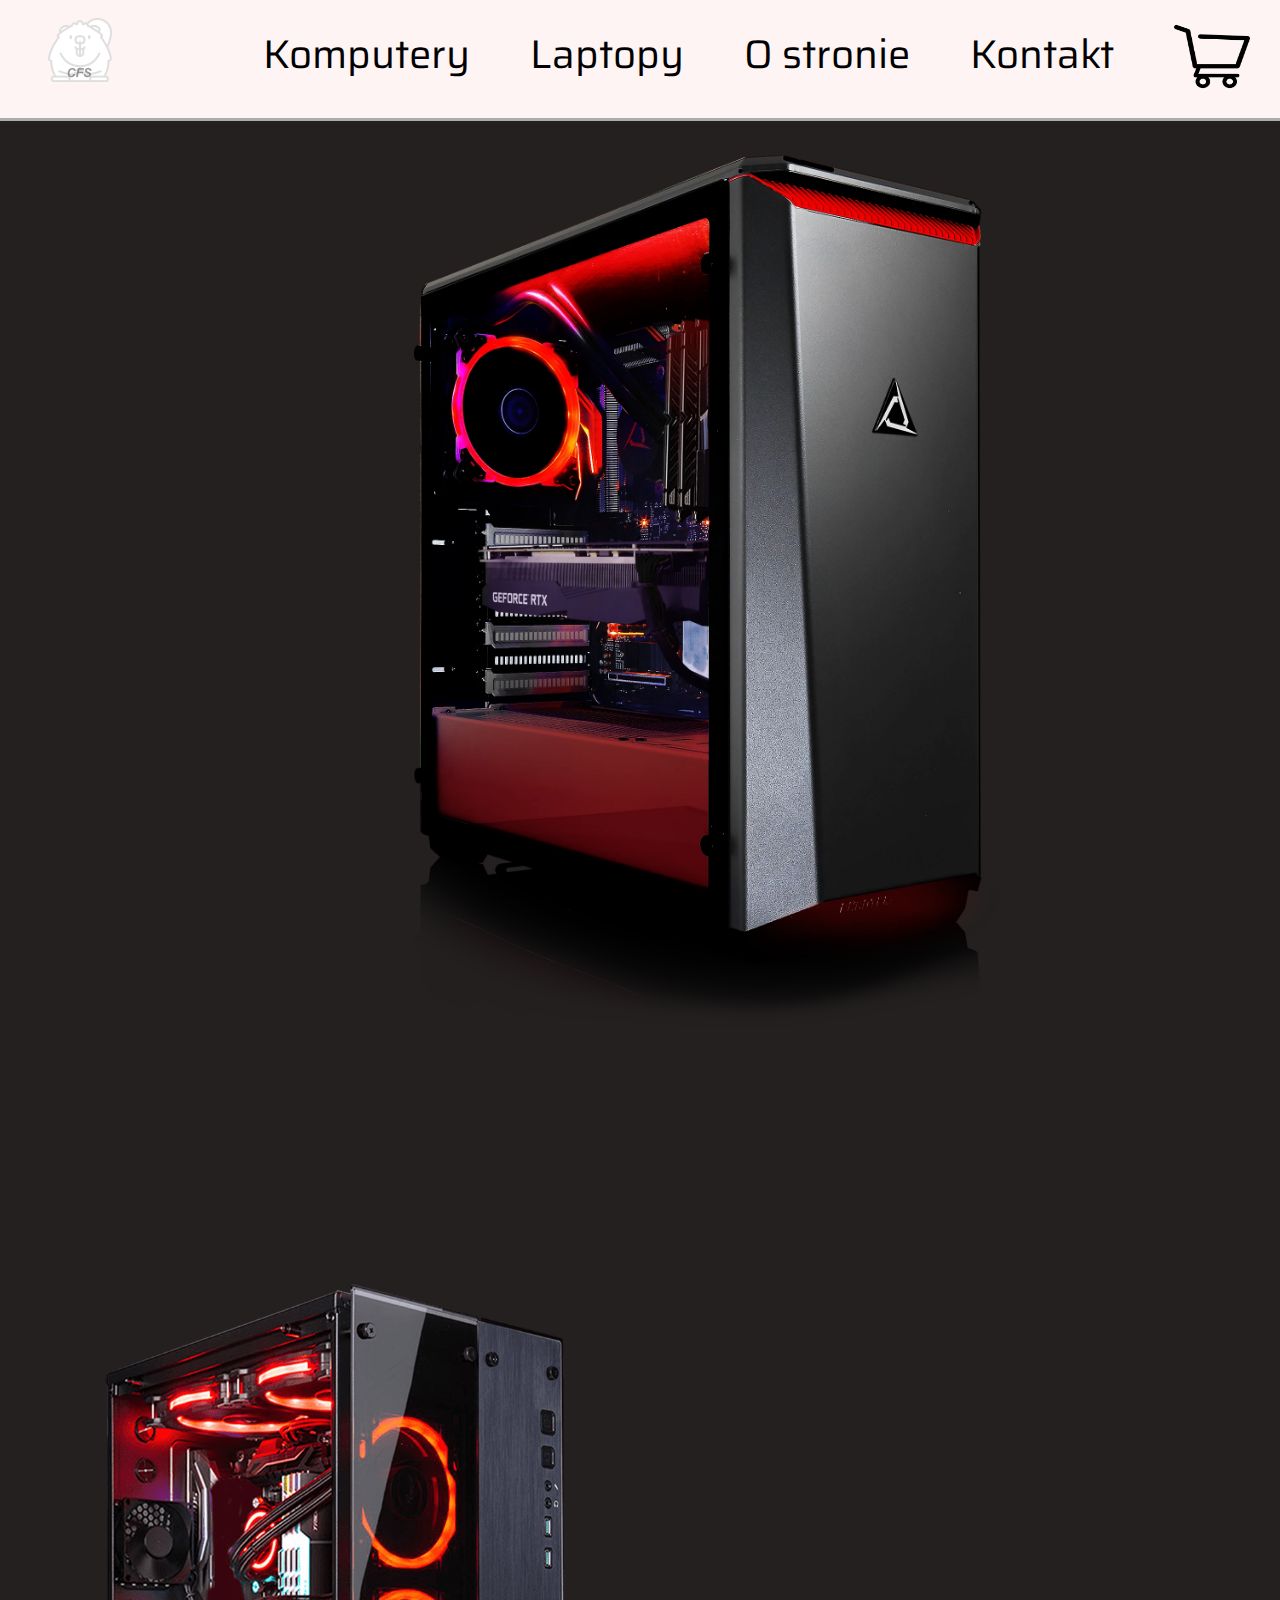
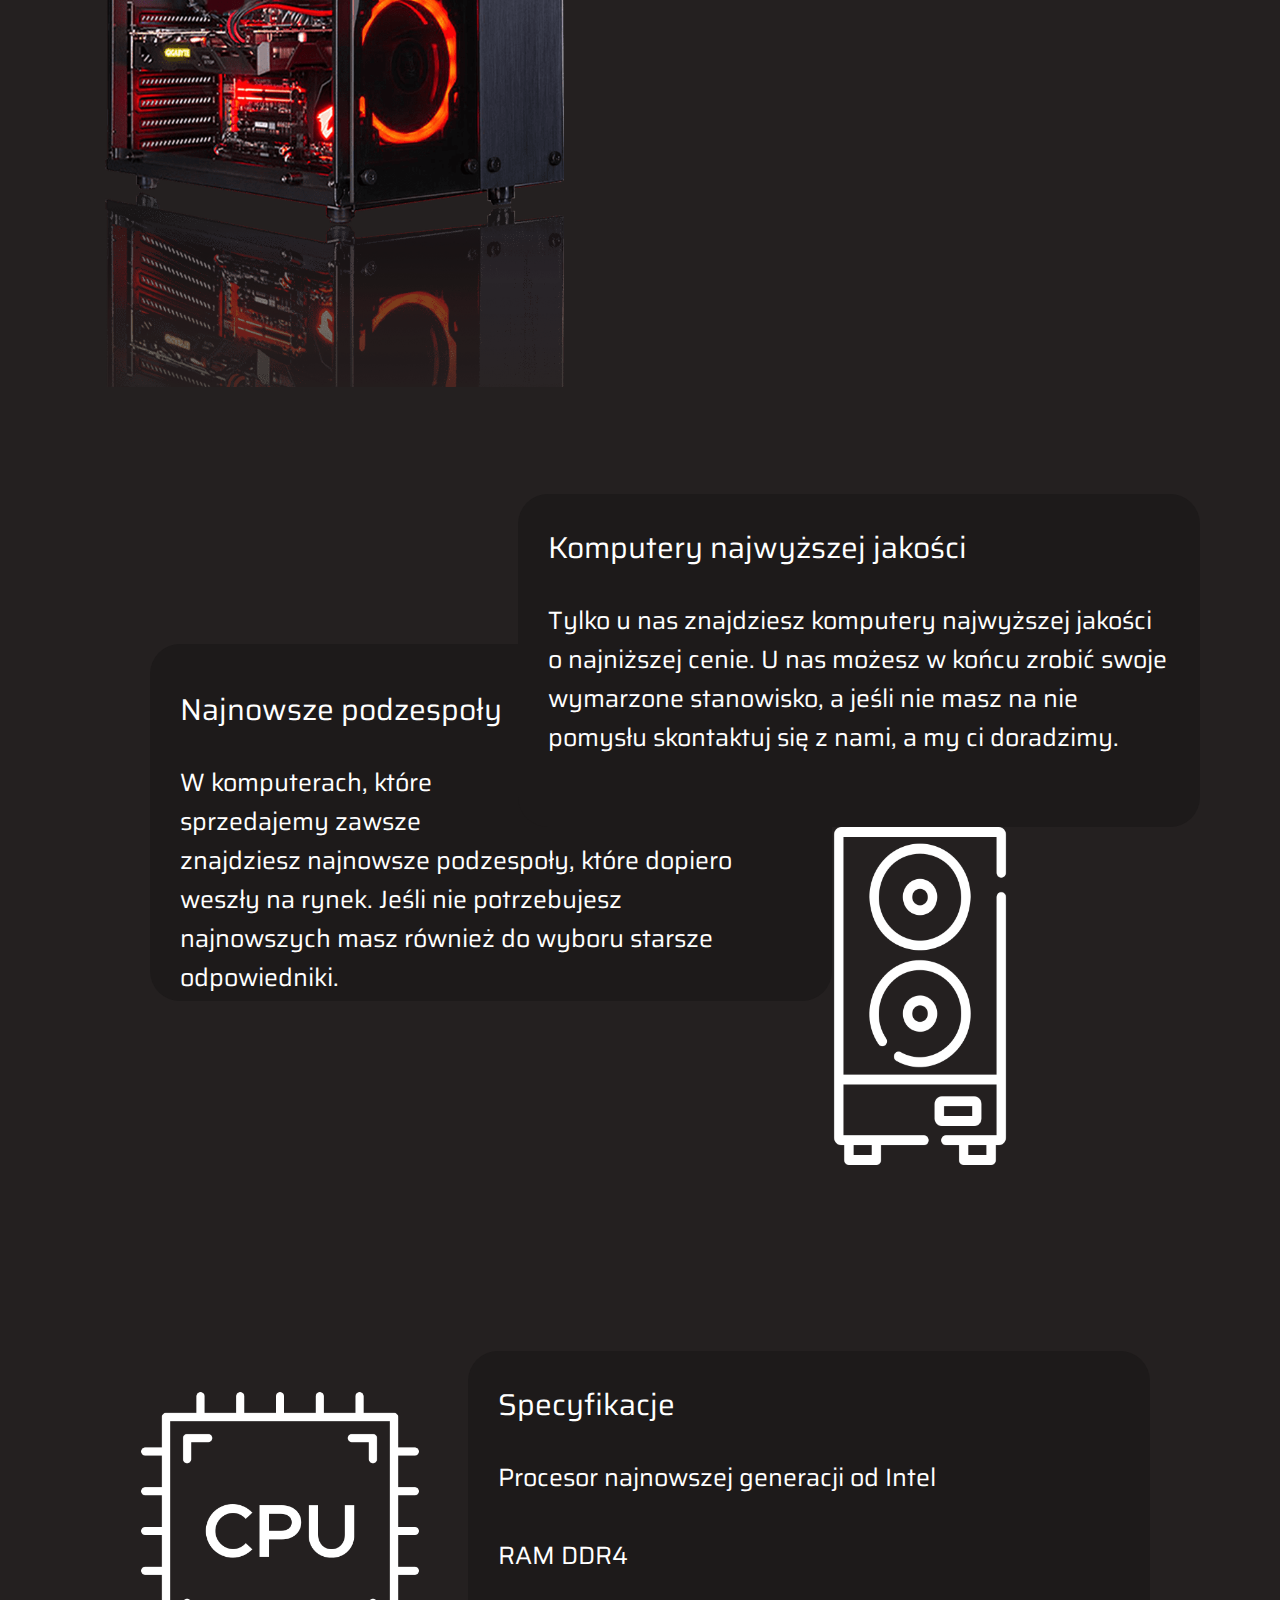
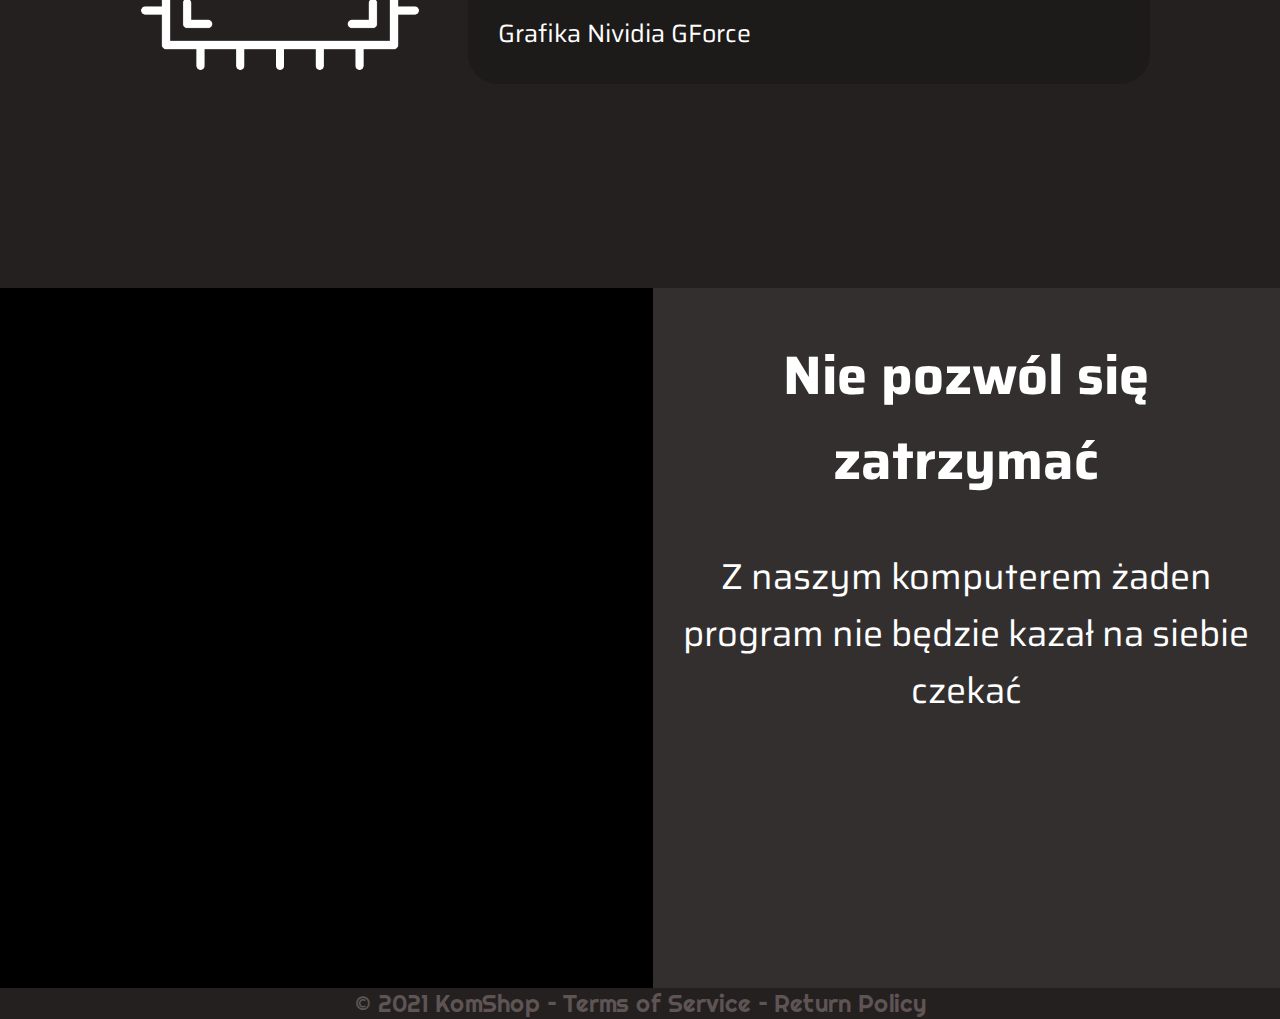
==== index.html @ 346efb3a "O Stronie" ====
<!DOCTYPE html>
<html>
<head>
    <meta charset="UTF-8">  
    <link rel="stylesheet" href="style.css">
  
</head>
<body>
    <div class="menu">
        <a href="index.html"><img class="logo" src = "zdj/logo.png"></a>
        <div class="menu2">
            <a href="komputery.html">Komputery</a>
            <a href="laptopy.html">Laptopy</a>
            <a href="Strona.html">O stronie</a>
            <a href="Kontakt.html">Kontakt</a>
            <a href="koszyk.html"><img class="koszyk" src="zdj/koszyk2.jpg"></a>
        </div>
      </div>
    <img class="nav" src = "zdj/komp.png">
    <div class="pt">
        <img src = "zdj/komputer3.png" width="670px" height="703px">
        <div class="pt1_b">
            <p class="tytul">Komputery najwyższej jakości</p>
            Tylko u nas znajdziesz komputery najwyższej
            jakości o najniższej cenie. U nas możesz w końcu
            zrobić swoje wymarzone stanowisko, a jeśli nie
            masz na nie pomysłu skontaktuj się z nami, a
            my ci doradzimy.
        </div>
    </div>
    <div class="pt">
        <img src = "zdj/gam1.png" width="320px" height="338px" style="float:right; margin-right: 200px;">
        <div class="pt2_b">
            <p class="tytul">Najnowsze podzespoły</p>
            W komputerach, które sprzedajemy zawsze
            znajdziesz najnowsze podzespoły, które
            dopiero weszły na rynek. Jeśli nie potrzebujesz
            najnowszych masz również do wyboru starsze
            odpowiedniki.
        </div>
    </div>
    <div class="pt">
        <img src = "zdj/gam2.png" width="300px" height="300px" style="margin-left:130px; margin-top:130px;">
        <div class="pt3_b">
            <p class="tytul">Specyfikacje</p>
            Procesor najnowszej generacji od Intel<br /><br />

            RAM DDR4<br /><br />
            
            Grafika Nividia GForce<br /><br />
        </div>
    </div>
    <div class="konN">
        <div class="konN2">
            <h2>Nie pozwól się zatrzymać</h2>
            Z naszym komputerem
            żaden program nie będzie kazał 
            na siebie czekać
        </div>
    </div>
    <div class="stopka">
        © 2021 KomShop – Terms of Service – Return Policy
    </div>
</body>
</html>
---- style.css ----
@import url('https://fonts.googleapis.com/css2?family=Saira:wght@200;300&display=swap');
@import url('https://fonts.googleapis.com/css2?family=Righteous&display=swap');

body {
    margin: 0;
    font-family: 'Saira';
    background-color: #242020;
    color: white;
}
.stopka{
    clear: both;
    font-family: 'Righteous';
    font-size: 24px;
    text-align: center;
    color: #5E5454;
    margin-top: 200px;
}
.logo {
    width: 100px;
    height: 100px;
}
.menu {
    overflow: hidden;
    background-color: #FFF4F4;
    border-bottom: 3px solid #ACACAC;
  }
  
.menu a {
    float: left;
    color: black;
    text-align: center;
    padding: 0px 30px;
    text-decoration: none;
    font-size: 40px;
  }
.menu2 {
    float: right;
    margin-top: 23px;
}
.nav {
    width: 852px;
    height: 906px;
    margin-left: 252px;
}
.koszyk {
    height: 67px;
    width: 76px;
}
.tytul {
    font-size: 30px;
}
.pt {
    margin-top: 250px;
}
.pt1_b {
    float: right;
    padding: 0px 30px;
    margin-top: 100px;
    margin-right: 80px;
    font-size: 25px;
    width: 622px;
    height: 333px;
    background-color: #1D1A1A;
    border-radius: 30px;
}
.pt2_b {
    padding: 12px 30px;
    margin-top: 100px;
    margin-left: 150px;
    font-size: 25px;
    width: 622px;
    height: 333px;
    background-color: #1D1A1A;
    border-radius: 30px;
}
.pt3_b {
    float: right;
    padding: 0px 30px;
    margin-top: 100px;
    margin-right: 130px;
    font-size: 25px;
    width: 622px;
    height: 333px;
    background-color: #1D1A1A;
    border-radius: 30px;
}
.konN {
    float: left;
    background-color: black;
    width: 100%;
    height: 700px;
    margin-top: 200px;
}
.konN2 {
    float: right;
    background-color: #332F2F;
    text-align: center;
    width: 49%;
    height: 700px;
    font-size: 36px;
}

#informacjie
{
    float: left;

    width: 584px;
    height: 117px;

    margin: 100px;

    font-family: Saira;
    font-style: normal;
    font-weight: normal;
    font-size: 25px;
    line-height: 39px;
}

#BP
{
    margin-top: 100px;
    float: left;

    width: 561px;
    height: 745px;

    text-align: center;

    margin: 100px 0px 0px 200px;
    padding: 30px 0px 0px 0px;

    border: none;
    border-radius: 20px;

    background: #1D1A1A;
}

.Pole
{
    width: 323px;
    height: 31px;

    margin: 20px;

    border: none;
    background: #212121;

    font-family: Saira;
    font-style: normal;
    font-weight: normal;
    font-size: 16px;
    line-height: 25px;

    border-radius: 8px;
}

#TextP
{
    width: 323px;
    height: 214px;

    margin: 20px;

    border: none;
    background: #212121;
    resize: none;
    
    font-family: Saira;
    font-style: normal;
    font-weight: normal;
    font-size: 16px;
    line-height: 25px;

    border-radius: 8px;
}

#Przycisk
{
    margin: 20px;

    width: 250px;
    height: 57px;

    
    color:  #FFFFFF;
    background-color: #1D1A1A;
    border: 1px solid #474747;
    box-sizing: border-box;
    border-radius: 15px;

    font-family: Saira;
    font-style: normal;
    font-weight: normal;
    font-size: 24px;
    line-height: 38px;
}

.P
{
    font-weight: bold;
}

#BStrona
{
    color: #000000;
    background-color: #FFF4F4;
    padding-bottom: 50px;
}

#SStrona
{
    font-family: Saira;
    font-style: normal;
    font-weight: normal;
    font-size: 96px;
    line-height: 151px;
    text-align: center;
}

#TStrona1
{
    margin: 50px;

    font-family: Saira;
    font-style: normal;
    font-weight: normal;
    font-size: 40px;
    line-height: 63px;
}

#Szdjecia1
{
    width: 403px;
    height: 403px;

    margin: 20px 200px 20px 20px;

    float: left;
}

#Tclear
{
    clear: left;
}

#TStrona2
{
    padding: 50px;

    font-family: Saira;
    font-style: normal;
    font-weight: normal;
    font-size: 40px;
    line-height: 63px;
}

#TTStrona
{
    padding-left: 200px;
}

#Szdjecia2
{
    width: 403px;
    height: 403px;

    margin: 20px 20px 20px 120px;

    float: right;
}

#Linia1
{
    margin: auto;
    width: 700px;
    height: 0px;

    border: 3px solid #242020;
}

.PStorna
{
    margin: 0px;
    padding: 0px;

    font-weight: 600;
    font-size: 48px;
    line-height: 76px;
    text-align: center;
}

#Linia2
{
    margin: auto;
    clear: both;
    width: 1236px;
    height: 0px;

    border: 4px solid #242020;
}

#EStrona
{
    text-align: center;

    font-family: Saira;
    font-style: normal;
    font-weight: normal;
    font-size: 40px;
    line-height: 63px;
}

#LStrona1
{
    margin: 10px;

    font-family: Sansita One;
    font-style: normal;
    font-weight: normal;
    font-size: 288px;
    line-height: 336px;

    color: #E49928;
}

#LStrona2
{
    font-family: Saira;
    font-style: normal;
    font-weight: normal;
    font-size: 48px;
    line-height: 76px;
}

.KStrona
{
    box-sizing: border-box;
    text-align: center;
    float: left;
    width: 33.33%;
    padding: 5px;

    font-family: Saira;
    font-style: normal;
    font-weight: normal;
    font-size: 48px;
    line-height: 76px;
    text-align: center;
}

#KoniecS::after
{
    box-sizing: border-box;
    content: "";
    clear: both;
    display: table;
}

.Klinia
{
    margin: auto;
    width: 286px;
    height: 0px;
    margin-bottom: 20px;

    border: 4px solid #E49928;
}

.PKoniec
{
    margin: 10px;
    font-size: 144px;
    line-height: 227px;
}
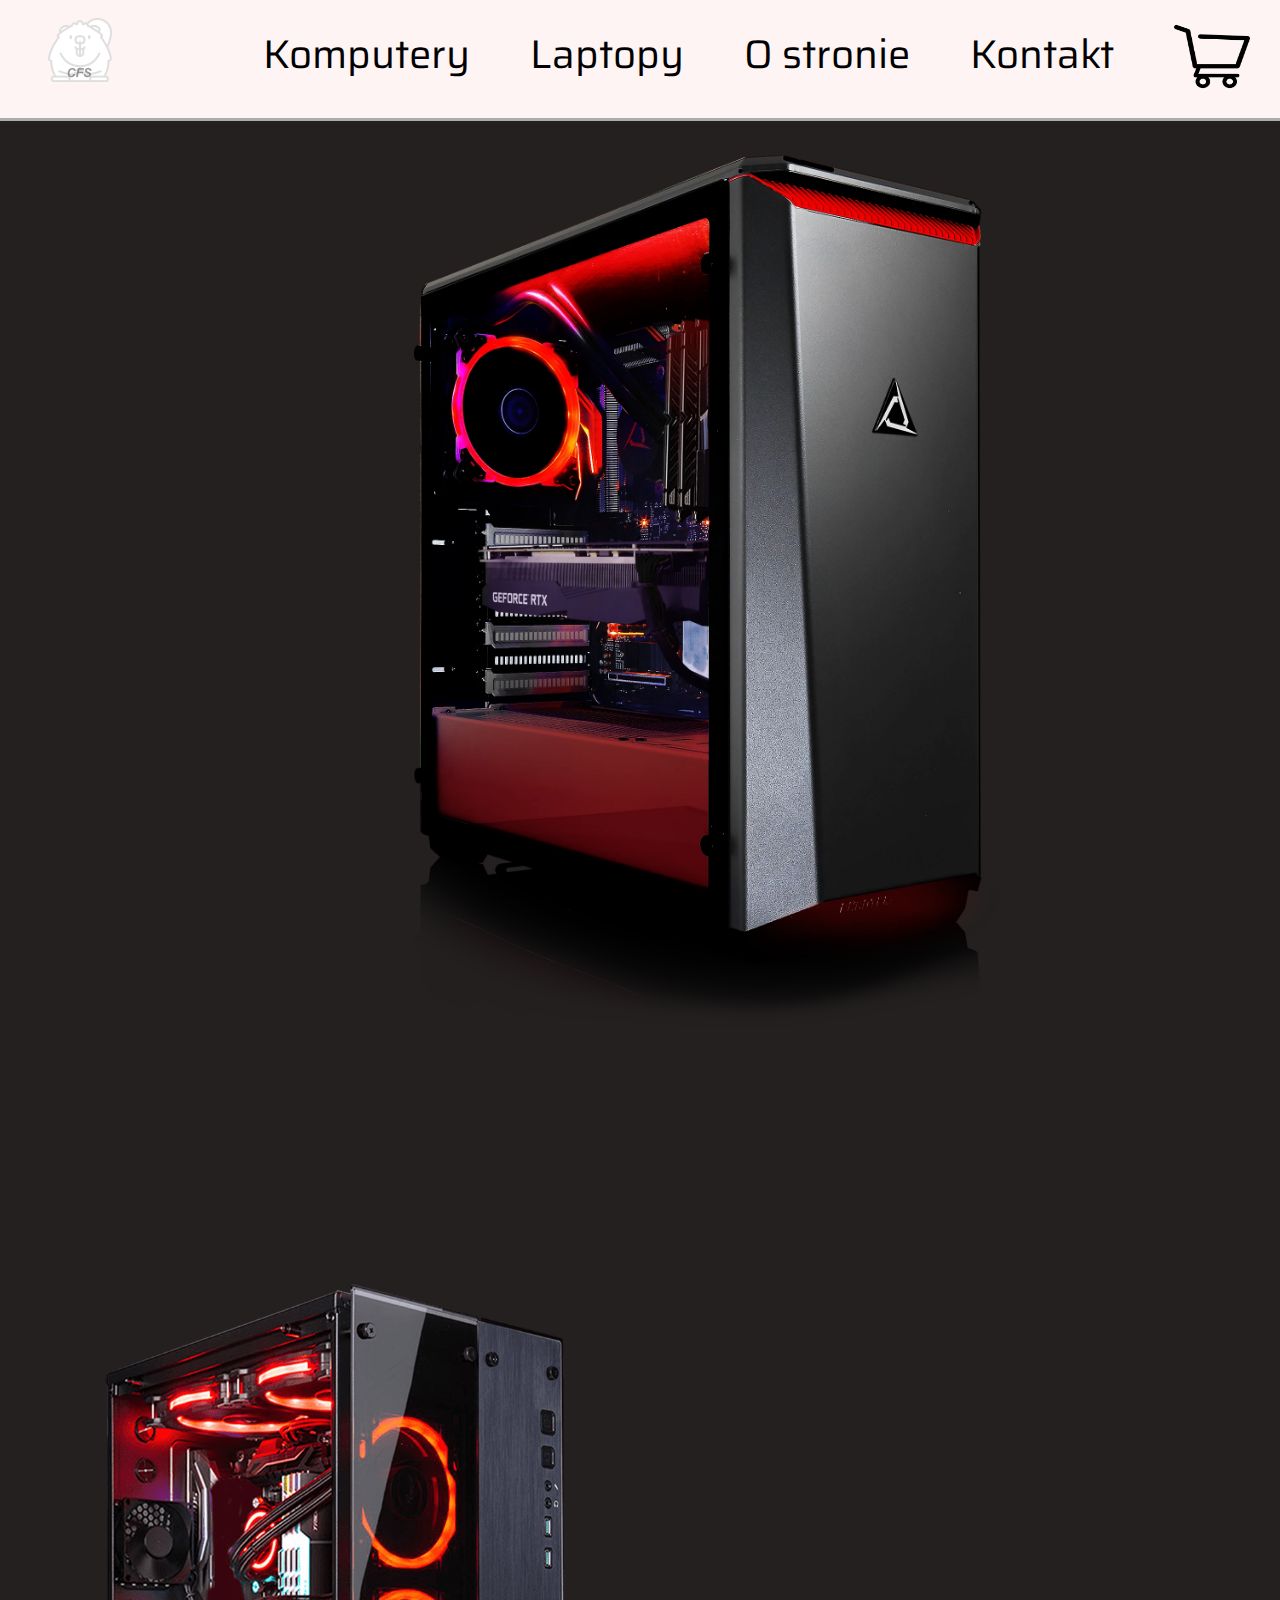
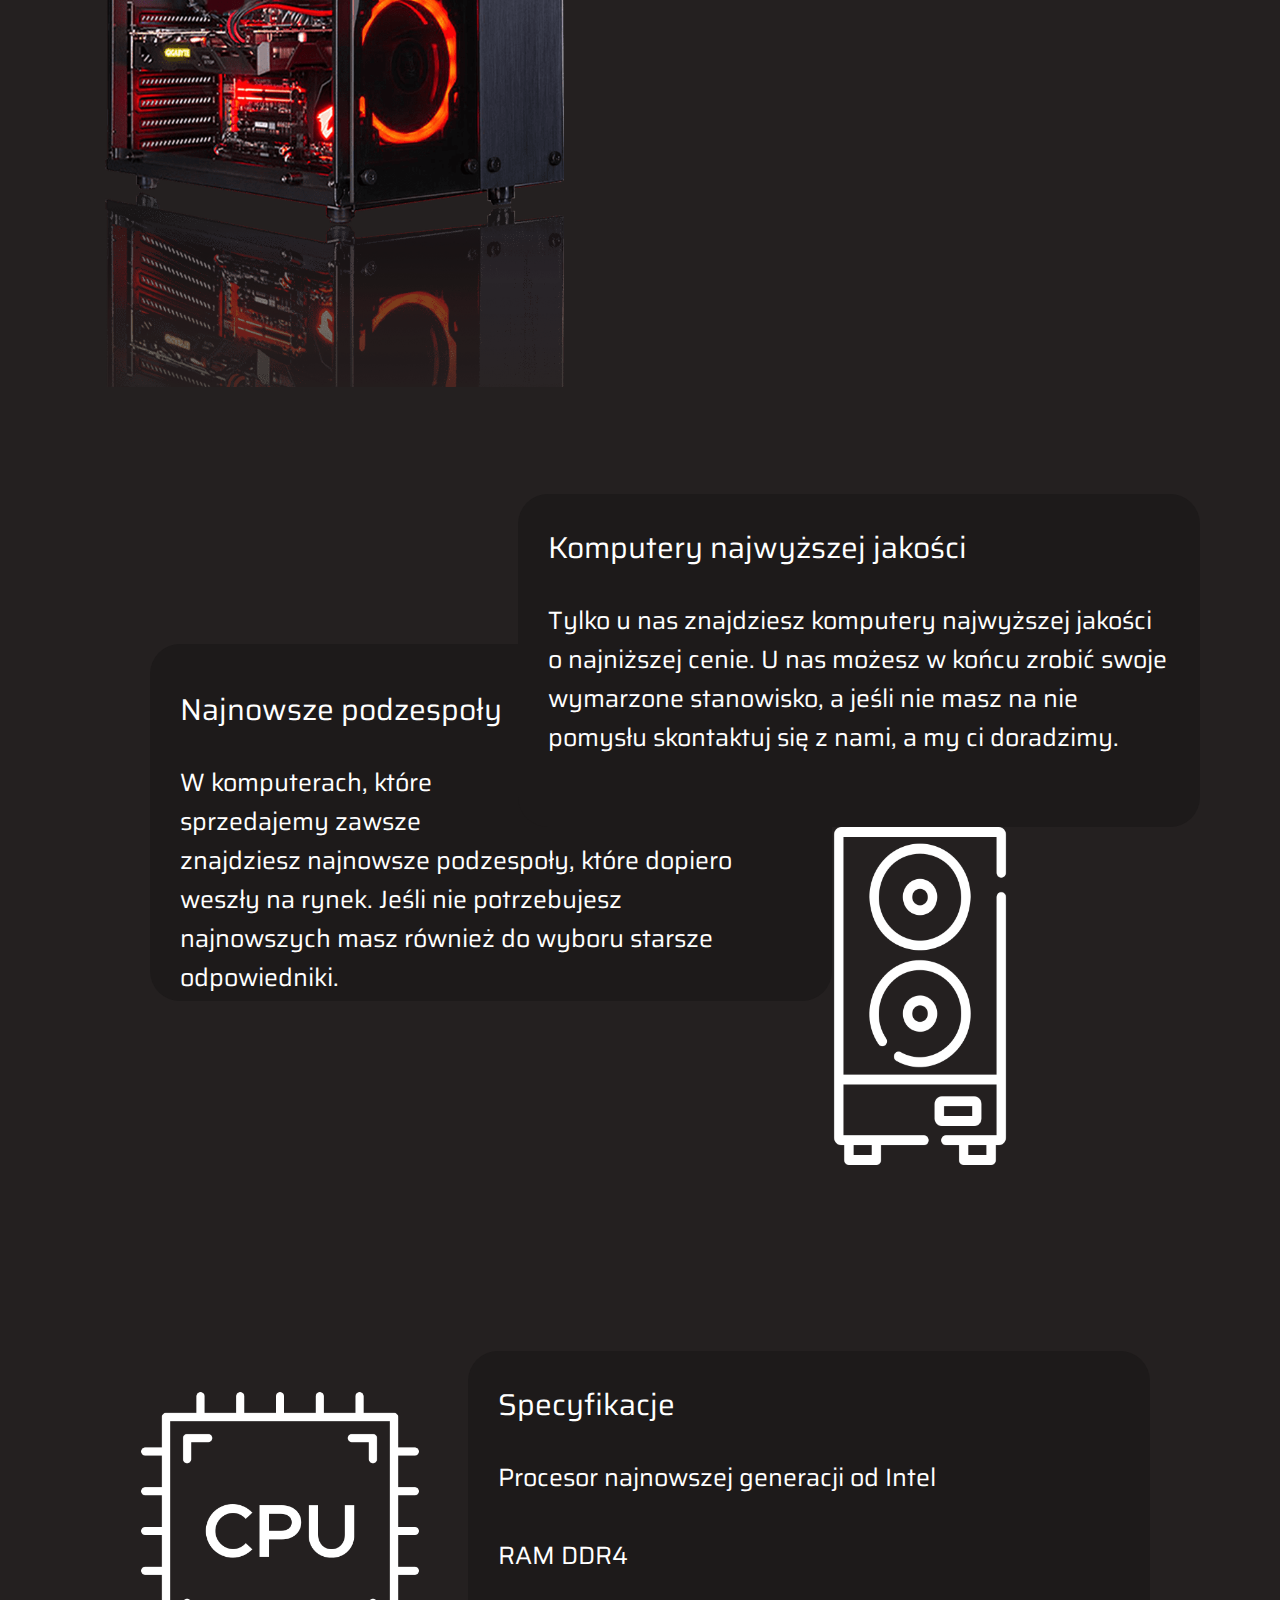
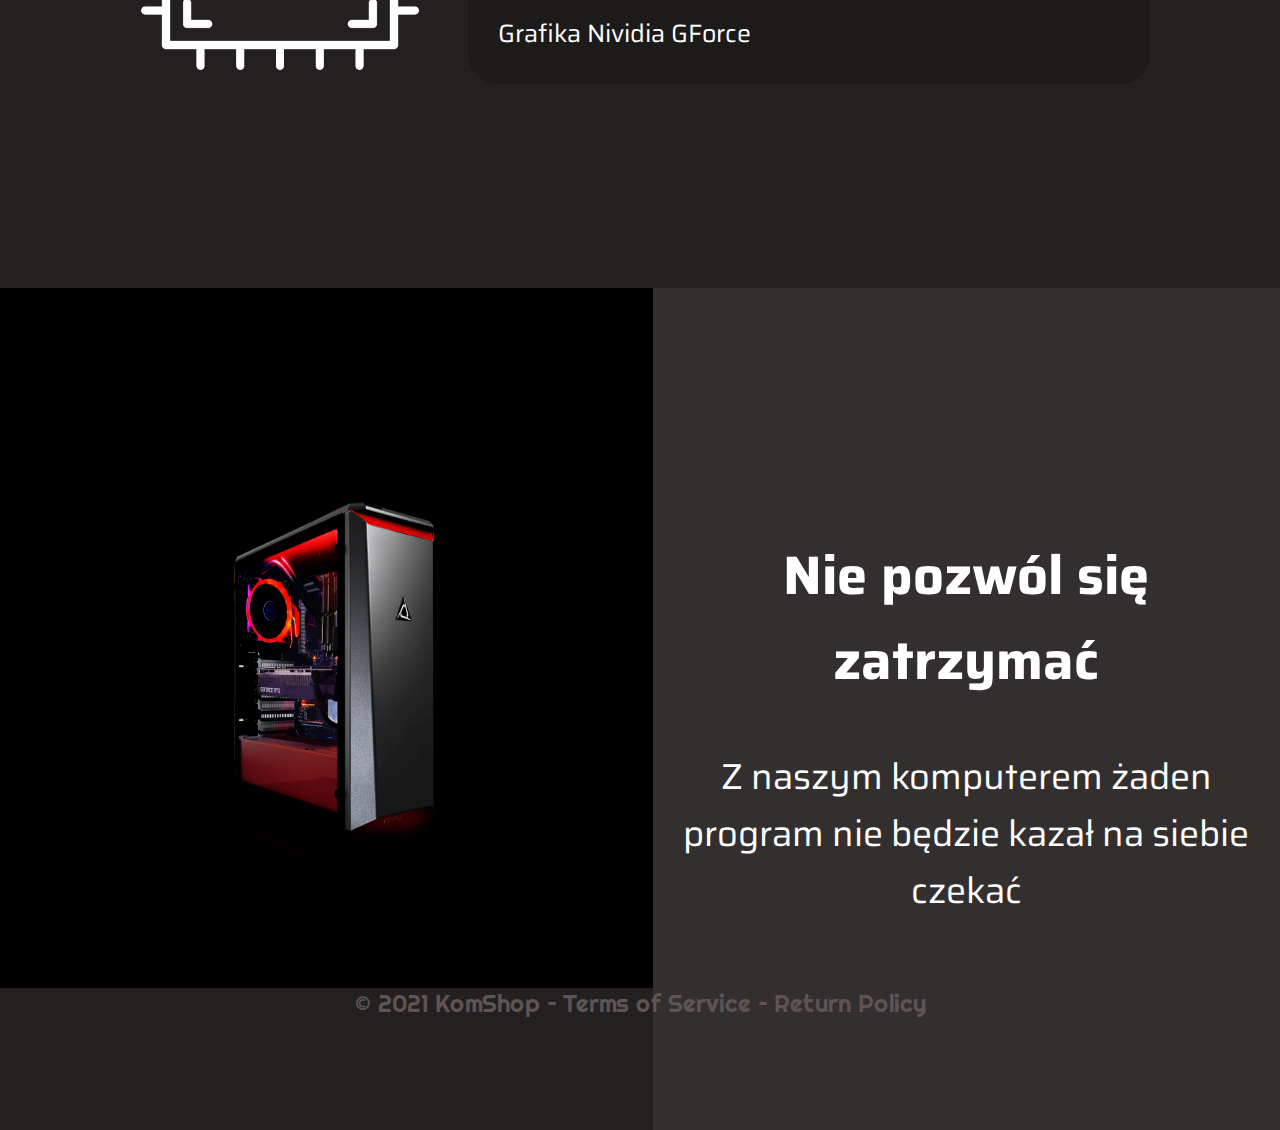
==== commit 3c4ab9f6: "2 strony" ====
--- a/index.html
+++ b/index.html
@@ -51,6 +51,7 @@
         </div>
     </div>
     <div class="konN">
+        <img src="zdj/komp.png" width="303px" height="383px" style="padding-top: 200px;">
         <div class="konN2">
             <h2>Nie pozwól się zatrzymać</h2>
             Z naszym komputerem
--- a/style.css
+++ b/style.css
@@ -86,6 +86,7 @@
 }
 .konN {
     float: left;
+    text-align: center;
     background-color: black;
     width: 100%;
     height: 700px;
@@ -96,279 +97,173 @@
     background-color: #332F2F;
     text-align: center;
     width: 49%;
-    height: 700px;
+    padding-top: 200px;
+    padding-bottom: 211px;
+    height: 5d00px;
     font-size: 36px;
 }
-
-#informacjie
-{
-    float: left;
-
-    width: 584px;
-    height: 117px;
-
-    margin: 100px;
-
-    font-family: Saira;
-    font-style: normal;
-    font-weight: normal;
-    font-size: 25px;
-    line-height: 39px;
-}
-
-#BP
-{
-    margin-top: 100px;
-    float: left;
-
-    width: 561px;
-    height: 745px;
-
-    text-align: center;
-
-    margin: 100px 0px 0px 200px;
-    padding: 30px 0px 0px 0px;
-
-    border: none;
-    border-radius: 20px;
-
-    background: #1D1A1A;
-}
-
-.Pole
-{
-    width: 323px;
-    height: 31px;
-
-    margin: 20px;
-
-    border: none;
-    background: #212121;
-
-    font-family: Saira;
-    font-style: normal;
-    font-weight: normal;
-    font-size: 16px;
-    line-height: 25px;
-
-    border-radius: 8px;
-}
-
-#TextP
-{
-    width: 323px;
-    height: 214px;
-
-    margin: 20px;
-
-    border: none;
-    background: #212121;
-    resize: none;
-    
-    font-family: Saira;
-    font-style: normal;
-    font-weight: normal;
-    font-size: 16px;
-    line-height: 25px;
-
-    border-radius: 8px;
-}
-
-#Przycisk
-{
-    margin: 20px;
-
-    width: 250px;
-    height: 57px;
-
-    
-    color:  #FFFFFF;
-    background-color: #1D1A1A;
-    border: 1px solid #474747;
-    box-sizing: border-box;
-    border-radius: 15px;
-
-    font-family: Saira;
-    font-style: normal;
-    font-weight: normal;
-    font-size: 24px;
-    line-height: 38px;
-}
-
-.P
-{
-    font-weight: bold;
-}
-
-#BStrona
-{
-    color: #000000;
-    background-color: #FFF4F4;
-    padding-bottom: 50px;
-}
-
-#SStrona
-{
-    font-family: Saira;
-    font-style: normal;
-    font-weight: normal;
-    font-size: 96px;
-    line-height: 151px;
-    text-align: center;
-}
-
-#TStrona1
-{
-    margin: 50px;
-
-    font-family: Saira;
-    font-style: normal;
-    font-weight: normal;
-    font-size: 40px;
-    line-height: 63px;
-}
-
-#Szdjecia1
-{
-    width: 403px;
-    height: 403px;
-
-    margin: 20px 200px 20px 20px;
-
-    float: left;
-}
-
-#Tclear
-{
-    clear: left;
-}
-
-#TStrona2
-{
-    padding: 50px;
-
-    font-family: Saira;
-    font-style: normal;
-    font-weight: normal;
-    font-size: 40px;
-    line-height: 63px;
-}
-
-#TTStrona
-{
-    padding-left: 200px;
-}
-
-#Szdjecia2
-{
-    width: 403px;
-    height: 403px;
-
-    margin: 20px 20px 20px 120px;
-
-    float: right;
-}
-
-#Linia1
-{
-    margin: auto;
-    width: 700px;
-    height: 0px;
-
-    border: 3px solid #242020;
-}
-
-.PStorna
-{
-    margin: 0px;
-    padding: 0px;
-
-    font-weight: 600;
-    font-size: 48px;
-    line-height: 76px;
-    text-align: center;
-}
-
-#Linia2
-{
-    margin: auto;
-    clear: both;
-    width: 1236px;
-    height: 0px;
-
-    border: 4px solid #242020;
-}
-
-#EStrona
-{
-    text-align: center;
-
-    font-family: Saira;
-    font-style: normal;
-    font-weight: normal;
-    font-size: 40px;
-    line-height: 63px;
-}
-
-#LStrona1
-{
-    margin: 10px;
-
-    font-family: Sansita One;
-    font-style: normal;
-    font-weight: normal;
-    font-size: 288px;
-    line-height: 336px;
-
-    color: #E49928;
-}
-
-#LStrona2
-{
-    font-family: Saira;
-    font-style: normal;
-    font-weight: normal;
-    font-size: 48px;
-    line-height: 76px;
-}
-
-.KStrona
-{
-    box-sizing: border-box;
-    text-align: center;
-    float: left;
-    width: 33.33%;
-    padding: 5px;
-
-    font-family: Saira;
-    font-style: normal;
-    font-weight: normal;
-    font-size: 48px;
-    line-height: 76px;
-    text-align: center;
-}
-
-#KoniecS::after
-{
-    box-sizing: border-box;
-    content: "";
-    clear: both;
-    display: table;
-}
-
-.Klinia
-{
-    margin: auto;
-    width: 286px;
-    height: 0px;
-    margin-bottom: 20px;
-
-    border: 4px solid #E49928;
-}
-
-.PKoniec
-{
-    margin: 10px;
-    font-size: 144px;
-    line-height: 227px;
+.p1 {
+    float: right;
+    text-align: center;
+    padding: 10px 30px;
+    margin-top: 250px;
+    margin-right: 80px;
+    font-size: 36px;
+    width: 680px;
+    height: 433px;
+    background-color: #1A1818;
+    border-radius: 30px;
+}
+.p2 {
+    background-color: #1A1818;
+    width: 100%;
+    margin-top: 100px;
+    height: 959px;
+}
+.zdj6 {
+    width: 650px;
+    height: 652px;
+    margin-top: 138px;
+    float: right;
+    margin-right: 60px;
+    transform: matrix(-1, 0, 0, 1, 0, 0);
+}
+.cena1 {
+    float: right;
+    margin-top: 772px;
+    margin-right: -471px;
+    font-size: 72px;
+}
+.podzespol {
+    margin-top: -40px;
+    margin-left: 26px;
+    padding-top: 76px;
+
+}
+.podzespol_zdj{
+    float: left;
+    margin-top: 25px;
+    margin-left: 70px;
+    width: 100px;
+    height: 100px;
+}
+.podzespol_opis{
+    padding-left: 228px;
+}
+.podzespol_tyt{
+    font-size:50px;
+}
+.podzespol_zaw{
+    font-size:36px;
+}
+.kup {
+    border-radius: 41px;
+    position: absolute;
+    width: 303.8px;
+    height: 92.36px;
+    left: 244.92px;
+    top: 1756.45px;
+    color: black;
+    background-color: white;
+    overflow: hidden;
+    margin-top: 37px;
+    padding-top: 10px;
+    text-align: center;
+    font-size: 50px;
+}
+
+.zdj7 {
+    width: 865px;
+    height: 806px;
+    margin-top: 38px;
+    margin-left: -50px;
+    float: left;
+}
+.cena2 {
+    float: left;
+    margin-top: 772px;
+    margin-left: -581px;
+    font-size: 72px;
+}
+.podzespol2 {
+    margin-top: -40px;
+    margin-left: 40px;
+    padding-top: 76px;
+
+}
+.podzespol_zdj2{
+    float: left;
+    margin-top: 25px;
+    margin-left: 70px;
+    width: 100px;
+    height: 100px;
+}
+.podzespol_opis2{
+    margin-left: 328px;
+}
+.podzespol_tyt2{
+    margin-left: 20px;
+    font-size:50px;
+}
+.podzespol_zaw2{
+    padding-left: 20px;
+    font-size:36px;
+}
+.kup2 {
+    border-radius: 41px;
+    position: absolute;
+    width: 303.8px;
+    height: 92.36px;
+    left: 1002.92px;
+    top: 2674.45px;
+    color: black;
+    background-color: white;
+    overflow: hidden;
+    margin-top: 37px;
+    padding-top: 10px;
+    text-align: center;
+    font-size: 50px;
+}
+.modele {
+    border-top: solid 2px #ACACAC;
+    border-bottom: solid 2px #ACACAC;
+    height: 1200px;
+    width: 100%;
+    margin-top: 250px;
+    margin-bottom: -120px;
+}
+.model1 {
+    width: 33%;
+    background-color: #2B2929;
+}
+.model2 {
+    width: 34%;
+    background-color: #242020;
+}
+.model3 {
+    width: 33%;
+    background-color: black;
+}
+.model1, .model2, .model3 {
+    float: left;
+    height: 100%;
+    text-align: center;
+}
+.model1 img, .model2 img, .model3 img {
+    padding-top: 96px;
+}
+.model_tyt {
+    font-size: 50px;
+}
+.model_zaw {
+    font-size: 36px;
+    margin-bottom: 35px;
+}
+.kup3 {
+    overflow: hidden;
+    color: black;
+    background-color: white;
+    border-radius: 41px;
+    padding: 8px 40px;
+    font-size: 50px;
 }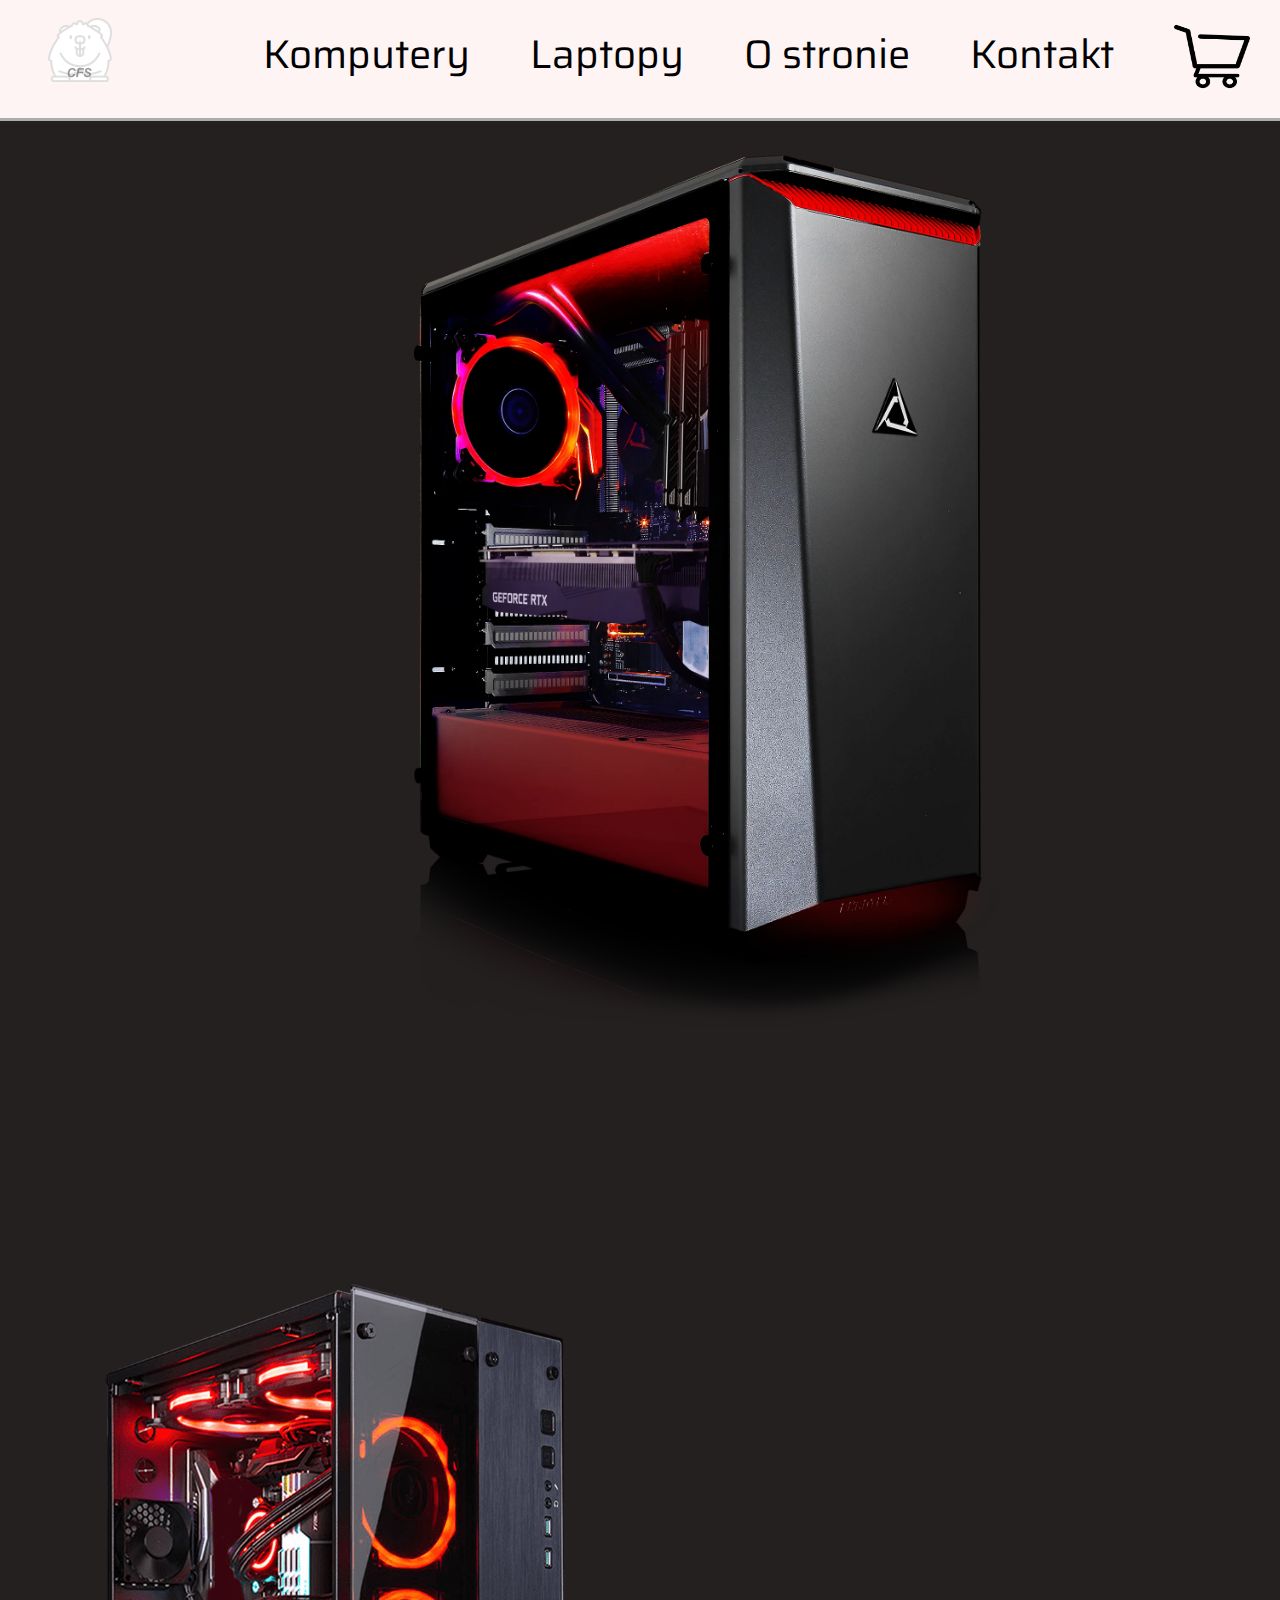
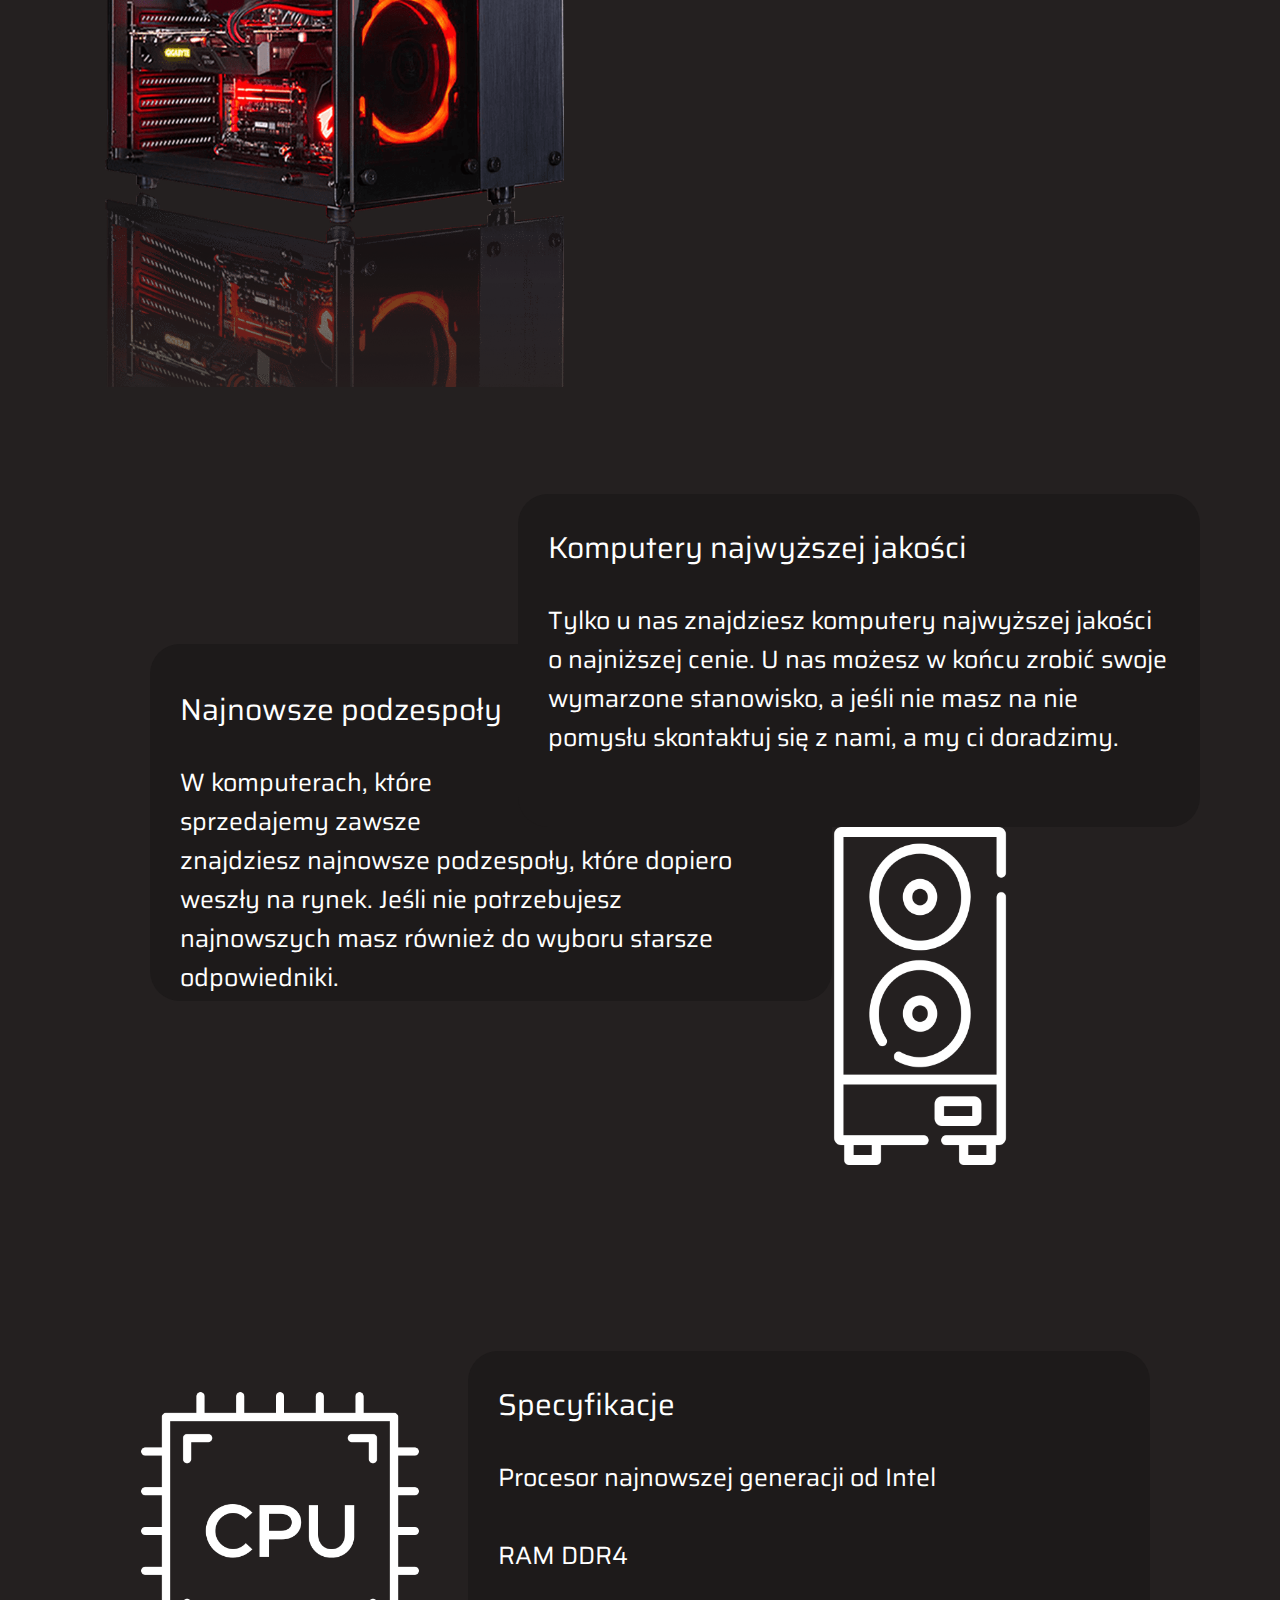
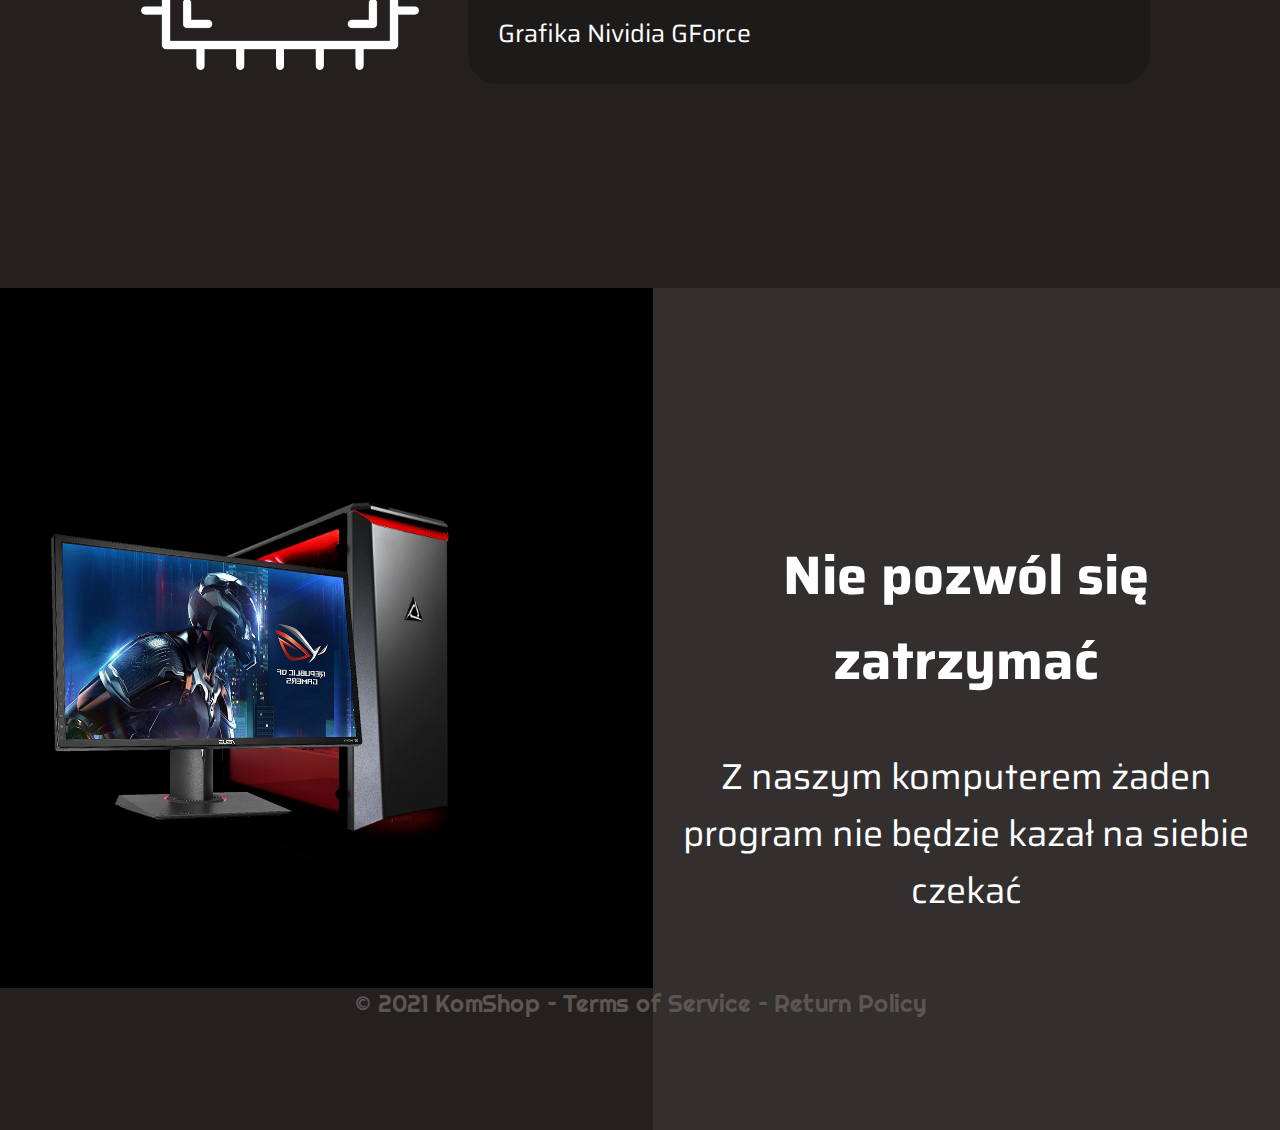
==== commit db23e3d3: "sd" ====
--- a/index.html
+++ b/index.html
@@ -51,7 +51,8 @@
         </div>
     </div>
     <div class="konN">
-        <img src="zdj/komp.png" width="303px" height="383px" style="padding-top: 200px;">
+        <img class="ekran" src="zdj/ekran.png" width="303px" height="350px">
+        <img src="zdj/komp.png" width="343px" height="383px" style="padding-top: 200px;">
         <div class="konN2">
             <h2>Nie pozwól się zatrzymać</h2>
             Z naszym komputerem
--- a/style.css
+++ b/style.css
@@ -101,6 +101,14 @@
     padding-bottom: 211px;
     height: 5d00px;
     font-size: 36px;
+}
+.ekran {
+    position: absolute;
+    width: 335px;
+    height: 300px;
+    left: 39px;
+    top: 3727px;
+    transform: matrix(-1, 0, 0, 1, 0, 0);
 }
 .p1 {
     float: right;
@@ -266,4 +274,287 @@
     border-radius: 41px;
     padding: 8px 40px;
     font-size: 50px;
+}
+
+.P
+{
+    font-weight: bold;
+}
+
+#BStrona
+{
+    color: #000000;
+    background-color: #FFF4F4;
+    padding-bottom: 50px;
+}
+
+#SStrona
+{
+    font-family: Saira;
+    font-style: normal;
+    font-weight: normal;
+    font-size: 96px;
+    line-height: 151px;
+    text-align: center;
+}
+
+#TStrona1
+{
+    margin: 50px;
+
+    font-family: Saira;
+    font-style: normal;
+    font-weight: normal;
+    font-size: 40px;
+    line-height: 63px;
+}
+
+#Szdjecia1
+{
+    width: 403px;
+    height: 403px;
+
+    margin: 20px 200px 20px 20px;
+
+    float: left;
+}
+
+#Tclear
+{
+    clear: left;
+}
+
+#TStrona2
+{
+    padding: 50px;
+
+    font-family: Saira;
+    font-style: normal;
+    font-weight: normal;
+    font-size: 40px;
+    line-height: 63px;
+}
+
+#TTStrona
+{
+    padding-left: 200px;
+}
+
+#Szdjecia2
+{
+    width: 403px;
+    height: 403px;
+
+    margin: 20px 20px 20px 120px;
+
+    float: right;
+}
+
+#Linia1
+{
+    margin: auto;
+    width: 700px;
+    height: 0px;
+
+    border: 3px solid #242020;
+}
+
+.PStorna
+{
+    margin: 0px;
+    padding: 0px;
+
+    font-weight: 600;
+    font-size: 48px;
+    line-height: 76px;
+    text-align: center;
+}
+
+#Linia2
+{
+    margin: auto;
+    clear: both;
+    width: 1236px;
+    height: 0px;
+
+    border: 4px solid #242020;
+}
+
+#EStrona
+{
+    text-align: center;
+
+    font-family: Saira;
+    font-style: normal;
+    font-weight: normal;
+    font-size: 40px;
+    line-height: 63px;
+}
+
+#LStrona1
+{
+    margin: 10px;
+
+    font-family: Sansita One;
+    font-style: normal;
+    font-weight: normal;
+    font-size: 288px;
+    line-height: 336px;
+
+    color: #E49928;
+}
+
+#LStrona2
+{
+    font-family: Saira;
+    font-style: normal;
+    font-weight: normal;
+    font-size: 48px;
+    line-height: 76px;
+}
+
+.KStrona
+{
+    box-sizing: border-box;
+    text-align: center;
+    float: left;
+    width: 33.33%;
+    padding: 5px;
+
+    font-family: Saira;
+    font-style: normal;
+    font-weight: normal;
+    font-size: 48px;
+    line-height: 76px;
+    text-align: center;
+}
+
+#KoniecS::after
+{
+    box-sizing: border-box;
+    content: "";
+    clear: both;
+    display: table;
+}
+
+.Klinia
+{
+    margin: auto;
+    width: 286px;
+    height: 0px;
+    margin-bottom: 20px;
+
+    border: 4px solid #E49928;
+}
+
+.PKoniec
+{
+    margin: 10px;
+    font-size: 144px;
+    line-height: 227px;
+}
+
+#informacjie
+{
+    float: left;
+
+    width: 584px;
+    height: 117px;
+
+    margin: 100px;
+
+    font-family: Saira;
+    font-style: normal;
+    font-weight: normal;
+    font-size: 25px;
+    line-height: 39px;
+}
+
+#BP
+{
+    margin-top: 100px;
+    float: left;
+
+    width: 561px;
+    height: 745px;
+
+    text-align: center;
+
+    margin: 100px 0px 0px 200px;
+    padding: 30px 0px 0px 0px;
+
+    border: none;
+    border-radius: 20px;
+
+    background: #1D1A1A;
+}
+
+.Pole
+{
+    width: 323px;
+    height: 31px;
+
+    margin: 20px;
+
+    border: none;
+    background: #212121;
+
+    font-family: Saira;
+    font-style: normal;
+    font-weight: normal;
+    font-size: 16px;
+    line-height: 25px;
+
+    border-radius: 8px;
+}
+
+#TextP
+{
+    width: 323px;
+    height: 214px;
+
+    margin: 20px;
+
+    border: none;
+    background: #212121;
+    resize: none;
+    
+    font-family: Saira;
+    font-style: normal;
+    font-weight: normal;
+    font-size: 16px;
+    line-height: 25px;
+
+    border-radius: 8px;
+}
+
+#Przycisk
+{
+    margin: 20px;
+
+    width: 250px;
+    height: 57px;
+
+    
+    color:  #FFFFFF;
+    background-color: #1D1A1A;
+    border: 1px solid #474747;
+    box-sizing: border-box;
+    border-radius: 15px;
+
+    font-family: Saira;
+    font-style: normal;
+    font-weight: normal;
+    font-size: 24px;
+    line-height: 38px;
+}
+
+.P
+{
+    font-weight: bold;
+}
+
+#PrzerwaS
+{
+    padding: 400px;
 }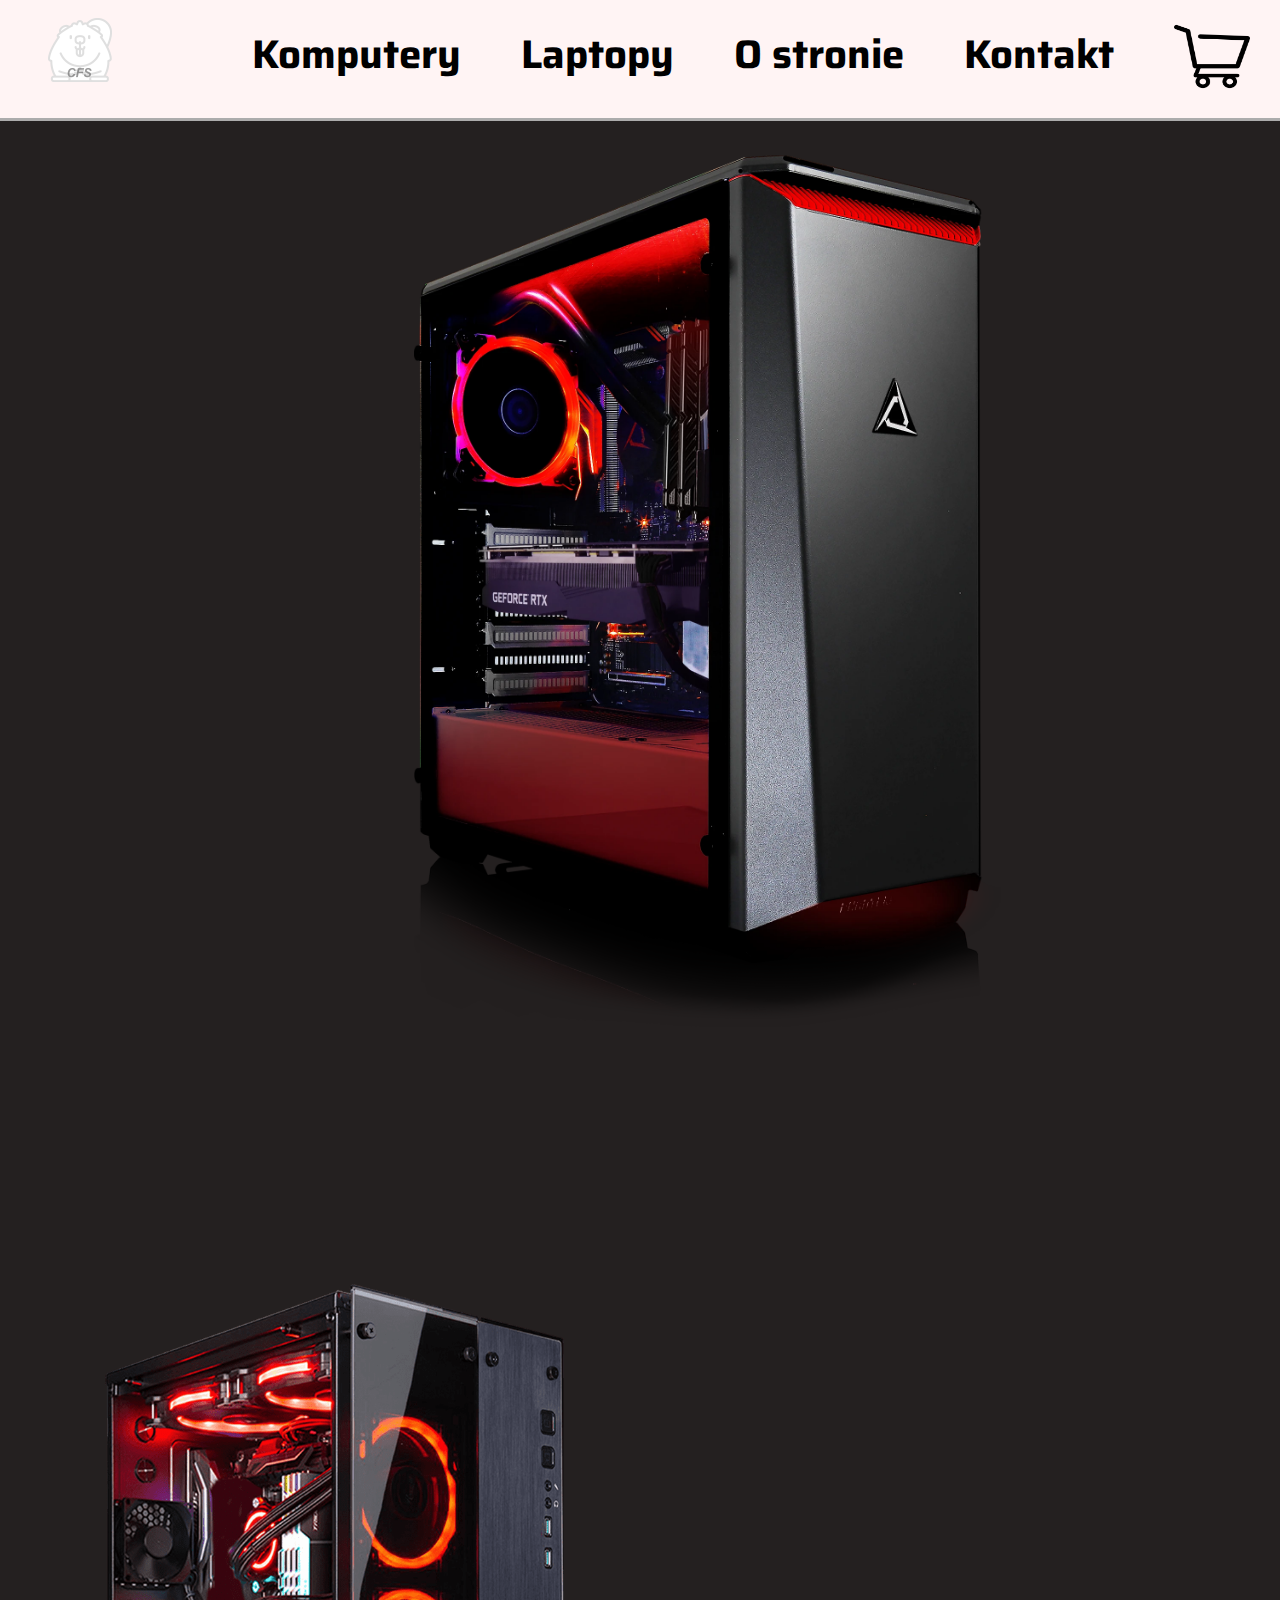
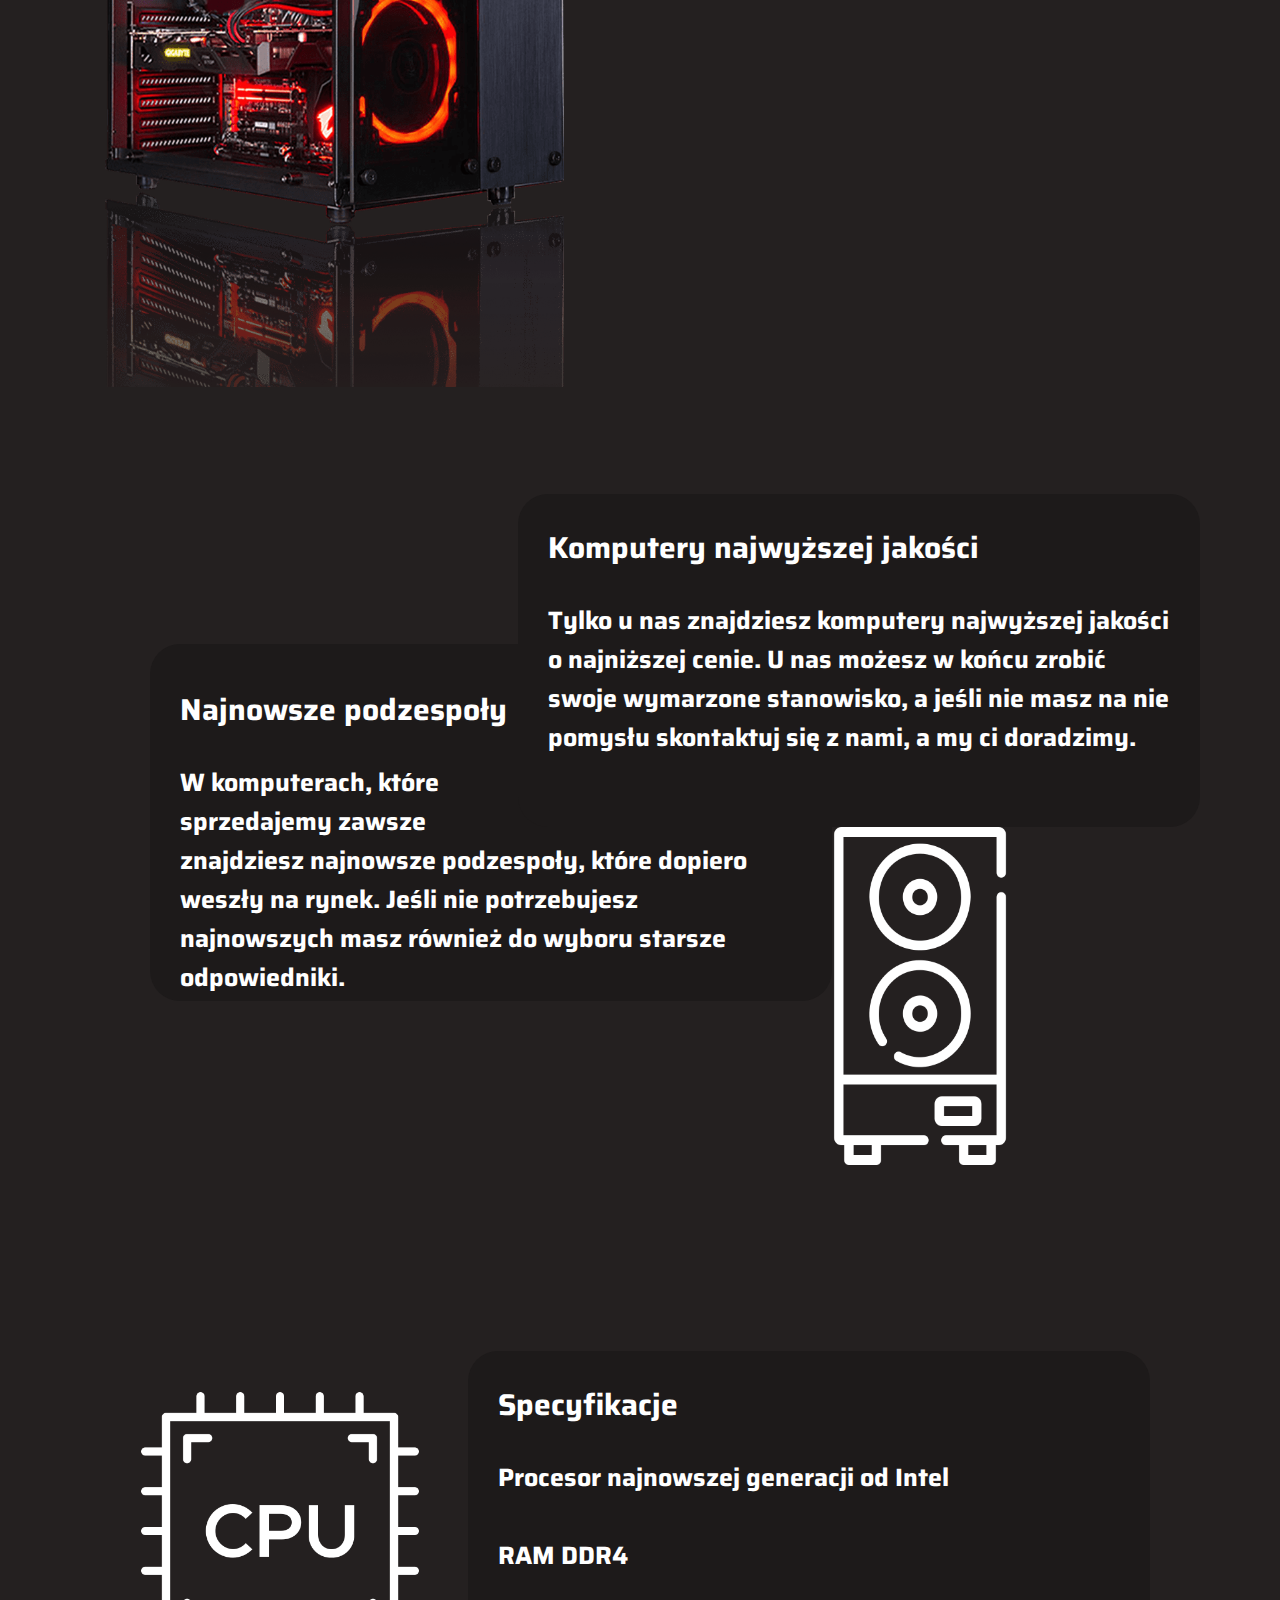
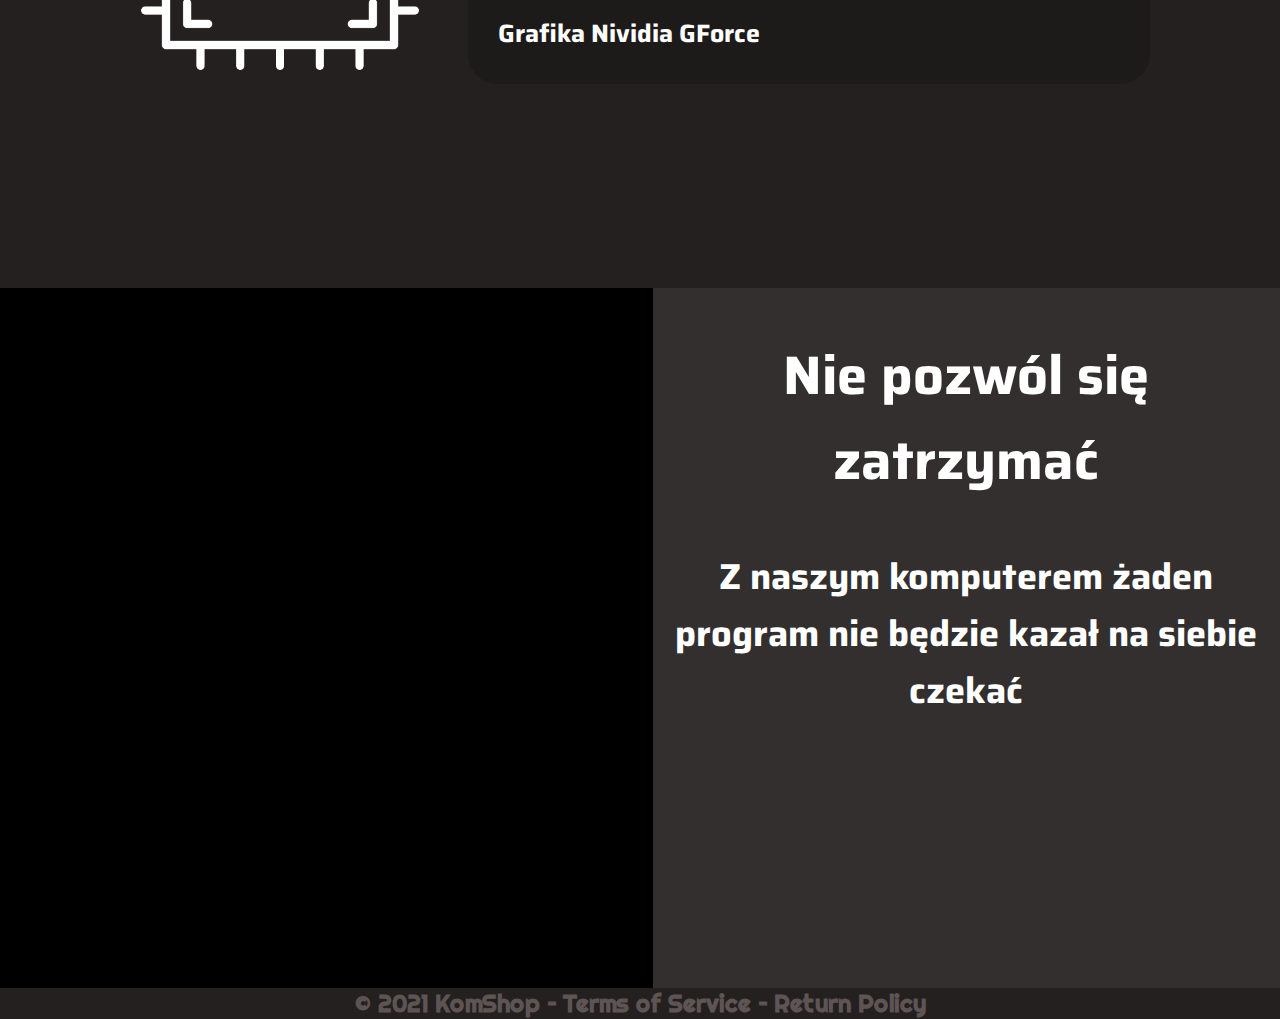
==== commit 82c91b10: "cummmmm" ====
--- a/index.html
+++ b/index.html
@@ -3,7 +3,7 @@
 <head>
     <meta charset="UTF-8">  
     <link rel="stylesheet" href="style.css">
-  
+    <title>CFS</title>
 </head>
 <body>
     <div class="menu">
@@ -51,8 +51,6 @@
         </div>
     </div>
     <div class="konN">
-        <img class="ekran" src="zdj/ekran.png" width="303px" height="350px">
-        <img src="zdj/komp.png" width="343px" height="383px" style="padding-top: 200px;">
         <div class="konN2">
             <h2>Nie pozwól się zatrzymać</h2>
             Z naszym komputerem
--- a/style.css
+++ b/style.css
@@ -4,9 +4,11 @@
 body {
     margin: 0;
     font-family: 'Saira';
+    font-weight: bold;
     background-color: #242020;
     color: white;
 }
+
 .stopka{
     clear: both;
     font-family: 'Righteous';
@@ -15,6 +17,7 @@
     color: #5E5454;
     margin-top: 200px;
 }
+
 .logo {
     width: 100px;
     height: 100px;
@@ -86,7 +89,6 @@
 }
 .konN {
     float: left;
-    text-align: center;
     background-color: black;
     width: 100%;
     height: 700px;
@@ -97,361 +99,8 @@
     background-color: #332F2F;
     text-align: center;
     width: 49%;
-    padding-top: 200px;
-    padding-bottom: 211px;
-    height: 5d00px;
+    height: 700px;
     font-size: 36px;
-}
-.ekran {
-    position: absolute;
-    width: 335px;
-    height: 300px;
-    left: 39px;
-    top: 3727px;
-    transform: matrix(-1, 0, 0, 1, 0, 0);
-}
-.p1 {
-    float: right;
-    text-align: center;
-    padding: 10px 30px;
-    margin-top: 250px;
-    margin-right: 80px;
-    font-size: 36px;
-    width: 680px;
-    height: 433px;
-    background-color: #1A1818;
-    border-radius: 30px;
-}
-.p2 {
-    background-color: #1A1818;
-    width: 100%;
-    margin-top: 100px;
-    height: 959px;
-}
-.zdj6 {
-    width: 650px;
-    height: 652px;
-    margin-top: 138px;
-    float: right;
-    margin-right: 60px;
-    transform: matrix(-1, 0, 0, 1, 0, 0);
-}
-.cena1 {
-    float: right;
-    margin-top: 772px;
-    margin-right: -471px;
-    font-size: 72px;
-}
-.podzespol {
-    margin-top: -40px;
-    margin-left: 26px;
-    padding-top: 76px;
-
-}
-.podzespol_zdj{
-    float: left;
-    margin-top: 25px;
-    margin-left: 70px;
-    width: 100px;
-    height: 100px;
-}
-.podzespol_opis{
-    padding-left: 228px;
-}
-.podzespol_tyt{
-    font-size:50px;
-}
-.podzespol_zaw{
-    font-size:36px;
-}
-.kup {
-    border-radius: 41px;
-    position: absolute;
-    width: 303.8px;
-    height: 92.36px;
-    left: 244.92px;
-    top: 1756.45px;
-    color: black;
-    background-color: white;
-    overflow: hidden;
-    margin-top: 37px;
-    padding-top: 10px;
-    text-align: center;
-    font-size: 50px;
-}
-
-.zdj7 {
-    width: 865px;
-    height: 806px;
-    margin-top: 38px;
-    margin-left: -50px;
-    float: left;
-}
-.cena2 {
-    float: left;
-    margin-top: 772px;
-    margin-left: -581px;
-    font-size: 72px;
-}
-.podzespol2 {
-    margin-top: -40px;
-    margin-left: 40px;
-    padding-top: 76px;
-
-}
-.podzespol_zdj2{
-    float: left;
-    margin-top: 25px;
-    margin-left: 70px;
-    width: 100px;
-    height: 100px;
-}
-.podzespol_opis2{
-    margin-left: 328px;
-}
-.podzespol_tyt2{
-    margin-left: 20px;
-    font-size:50px;
-}
-.podzespol_zaw2{
-    padding-left: 20px;
-    font-size:36px;
-}
-.kup2 {
-    border-radius: 41px;
-    position: absolute;
-    width: 303.8px;
-    height: 92.36px;
-    left: 1002.92px;
-    top: 2674.45px;
-    color: black;
-    background-color: white;
-    overflow: hidden;
-    margin-top: 37px;
-    padding-top: 10px;
-    text-align: center;
-    font-size: 50px;
-}
-.modele {
-    border-top: solid 2px #ACACAC;
-    border-bottom: solid 2px #ACACAC;
-    height: 1200px;
-    width: 100%;
-    margin-top: 250px;
-    margin-bottom: -120px;
-}
-.model1 {
-    width: 33%;
-    background-color: #2B2929;
-}
-.model2 {
-    width: 34%;
-    background-color: #242020;
-}
-.model3 {
-    width: 33%;
-    background-color: black;
-}
-.model1, .model2, .model3 {
-    float: left;
-    height: 100%;
-    text-align: center;
-}
-.model1 img, .model2 img, .model3 img {
-    padding-top: 96px;
-}
-.model_tyt {
-    font-size: 50px;
-}
-.model_zaw {
-    font-size: 36px;
-    margin-bottom: 35px;
-}
-.kup3 {
-    overflow: hidden;
-    color: black;
-    background-color: white;
-    border-radius: 41px;
-    padding: 8px 40px;
-    font-size: 50px;
-}
-
-.P
-{
-    font-weight: bold;
-}
-
-#BStrona
-{
-    color: #000000;
-    background-color: #FFF4F4;
-    padding-bottom: 50px;
-}
-
-#SStrona
-{
-    font-family: Saira;
-    font-style: normal;
-    font-weight: normal;
-    font-size: 96px;
-    line-height: 151px;
-    text-align: center;
-}
-
-#TStrona1
-{
-    margin: 50px;
-
-    font-family: Saira;
-    font-style: normal;
-    font-weight: normal;
-    font-size: 40px;
-    line-height: 63px;
-}
-
-#Szdjecia1
-{
-    width: 403px;
-    height: 403px;
-
-    margin: 20px 200px 20px 20px;
-
-    float: left;
-}
-
-#Tclear
-{
-    clear: left;
-}
-
-#TStrona2
-{
-    padding: 50px;
-
-    font-family: Saira;
-    font-style: normal;
-    font-weight: normal;
-    font-size: 40px;
-    line-height: 63px;
-}
-
-#TTStrona
-{
-    padding-left: 200px;
-}
-
-#Szdjecia2
-{
-    width: 403px;
-    height: 403px;
-
-    margin: 20px 20px 20px 120px;
-
-    float: right;
-}
-
-#Linia1
-{
-    margin: auto;
-    width: 700px;
-    height: 0px;
-
-    border: 3px solid #242020;
-}
-
-.PStorna
-{
-    margin: 0px;
-    padding: 0px;
-
-    font-weight: 600;
-    font-size: 48px;
-    line-height: 76px;
-    text-align: center;
-}
-
-#Linia2
-{
-    margin: auto;
-    clear: both;
-    width: 1236px;
-    height: 0px;
-
-    border: 4px solid #242020;
-}
-
-#EStrona
-{
-    text-align: center;
-
-    font-family: Saira;
-    font-style: normal;
-    font-weight: normal;
-    font-size: 40px;
-    line-height: 63px;
-}
-
-#LStrona1
-{
-    margin: 10px;
-
-    font-family: Sansita One;
-    font-style: normal;
-    font-weight: normal;
-    font-size: 288px;
-    line-height: 336px;
-
-    color: #E49928;
-}
-
-#LStrona2
-{
-    font-family: Saira;
-    font-style: normal;
-    font-weight: normal;
-    font-size: 48px;
-    line-height: 76px;
-}
-
-.KStrona
-{
-    box-sizing: border-box;
-    text-align: center;
-    float: left;
-    width: 33.33%;
-    padding: 5px;
-
-    font-family: Saira;
-    font-style: normal;
-    font-weight: normal;
-    font-size: 48px;
-    line-height: 76px;
-    text-align: center;
-}
-
-#KoniecS::after
-{
-    box-sizing: border-box;
-    content: "";
-    clear: both;
-    display: table;
-}
-
-.Klinia
-{
-    margin: auto;
-    width: 286px;
-    height: 0px;
-    margin-bottom: 20px;
-
-    border: 4px solid #E49928;
-}
-
-.PKoniec
-{
-    margin: 10px;
-    font-size: 144px;
-    line-height: 227px;
 }
 
 #informacjie
@@ -554,7 +203,175 @@
     font-weight: bold;
 }
 
-#PrzerwaS
-{
-    padding: 400px;
+#BStrona
+{
+    color: #000000;
+    background-color: #FFF4F4;
+    padding-bottom: 50px;
+}
+
+#SStrona
+{
+    font-family: Saira;
+    font-style: normal;
+    font-weight: normal;
+    font-size: 96px;
+    line-height: 151px;
+    text-align: center;
+}
+
+#TStrona1
+{
+    margin: 50px;
+
+    font-family: Saira;
+    font-style: normal;
+    font-weight: normal;
+    font-size: 40px;
+    line-height: 63px;
+}
+
+#Szdjecia1
+{
+    width: 403px;
+    height: 403px;
+
+    margin: 20px 200px 20px 20px;
+
+    float: left;
+}
+
+#Tclear
+{
+    clear: left;
+}
+
+#TStrona2
+{
+    padding: 50px;
+
+    font-family: Saira;
+    font-style: normal;
+    font-weight: normal;
+    font-size: 40px;
+    line-height: 63px;
+}
+
+#TTStrona
+{
+    padding-left: 200px;
+}
+
+#Szdjecia2
+{
+    width: 403px;
+    height: 403px;
+
+    margin: 20px 20px 20px 120px;
+
+    float: right;
+}
+
+#Linia1
+{
+    margin: auto;
+    width: 700px;
+    height: 0px;
+
+    border: 3px solid #242020;
+}
+
+.PStorna
+{
+    margin: 0px;
+    padding: 0px;
+
+    font-weight: 600;
+    font-size: 48px;
+    line-height: 76px;
+    text-align: center;
+}
+
+#Linia2
+{
+    margin: auto;
+    clear: both;
+    width: 1236px;
+    height: 0px;
+
+    border: 4px solid #242020;
+}
+
+#EStrona
+{
+    text-align: center;
+
+    font-family: Saira;
+    font-style: normal;
+    font-weight: normal;
+    font-size: 40px;
+    line-height: 63px;
+}
+
+#LStrona1
+{
+    margin: 10px;
+
+    font-family: Sansita One;
+    font-style: normal;
+    font-weight: normal;
+    font-size: 288px;
+    line-height: 336px;
+
+    color: #E49928;
+}
+
+#LStrona2
+{
+    font-family: Saira;
+    font-style: normal;
+    font-weight: normal;
+    font-size: 48px;
+    line-height: 76px;
+}
+
+.KStrona
+{
+    box-sizing: border-box;
+    text-align: center;
+    float: left;
+    width: 33.33%;
+    padding: 5px;
+
+    font-family: Saira;
+    font-style: normal;
+    font-weight: normal;
+    font-size: 48px;
+    line-height: 76px;
+    text-align: center;
+}
+
+#KoniecS::after
+{
+    box-sizing: border-box;
+    content: "";
+    clear: both;
+    display: table;
+}
+
+.Klinia
+{
+    margin: auto;
+    width: 286px;
+    height: 0px;
+    margin-bottom: 20px;
+
+    border: 4px solid #E49928;
+}
+
+.PKoniec
+{
+    margin: 10px;
+    font-size: 144px;
+    line-height: 227px;
 }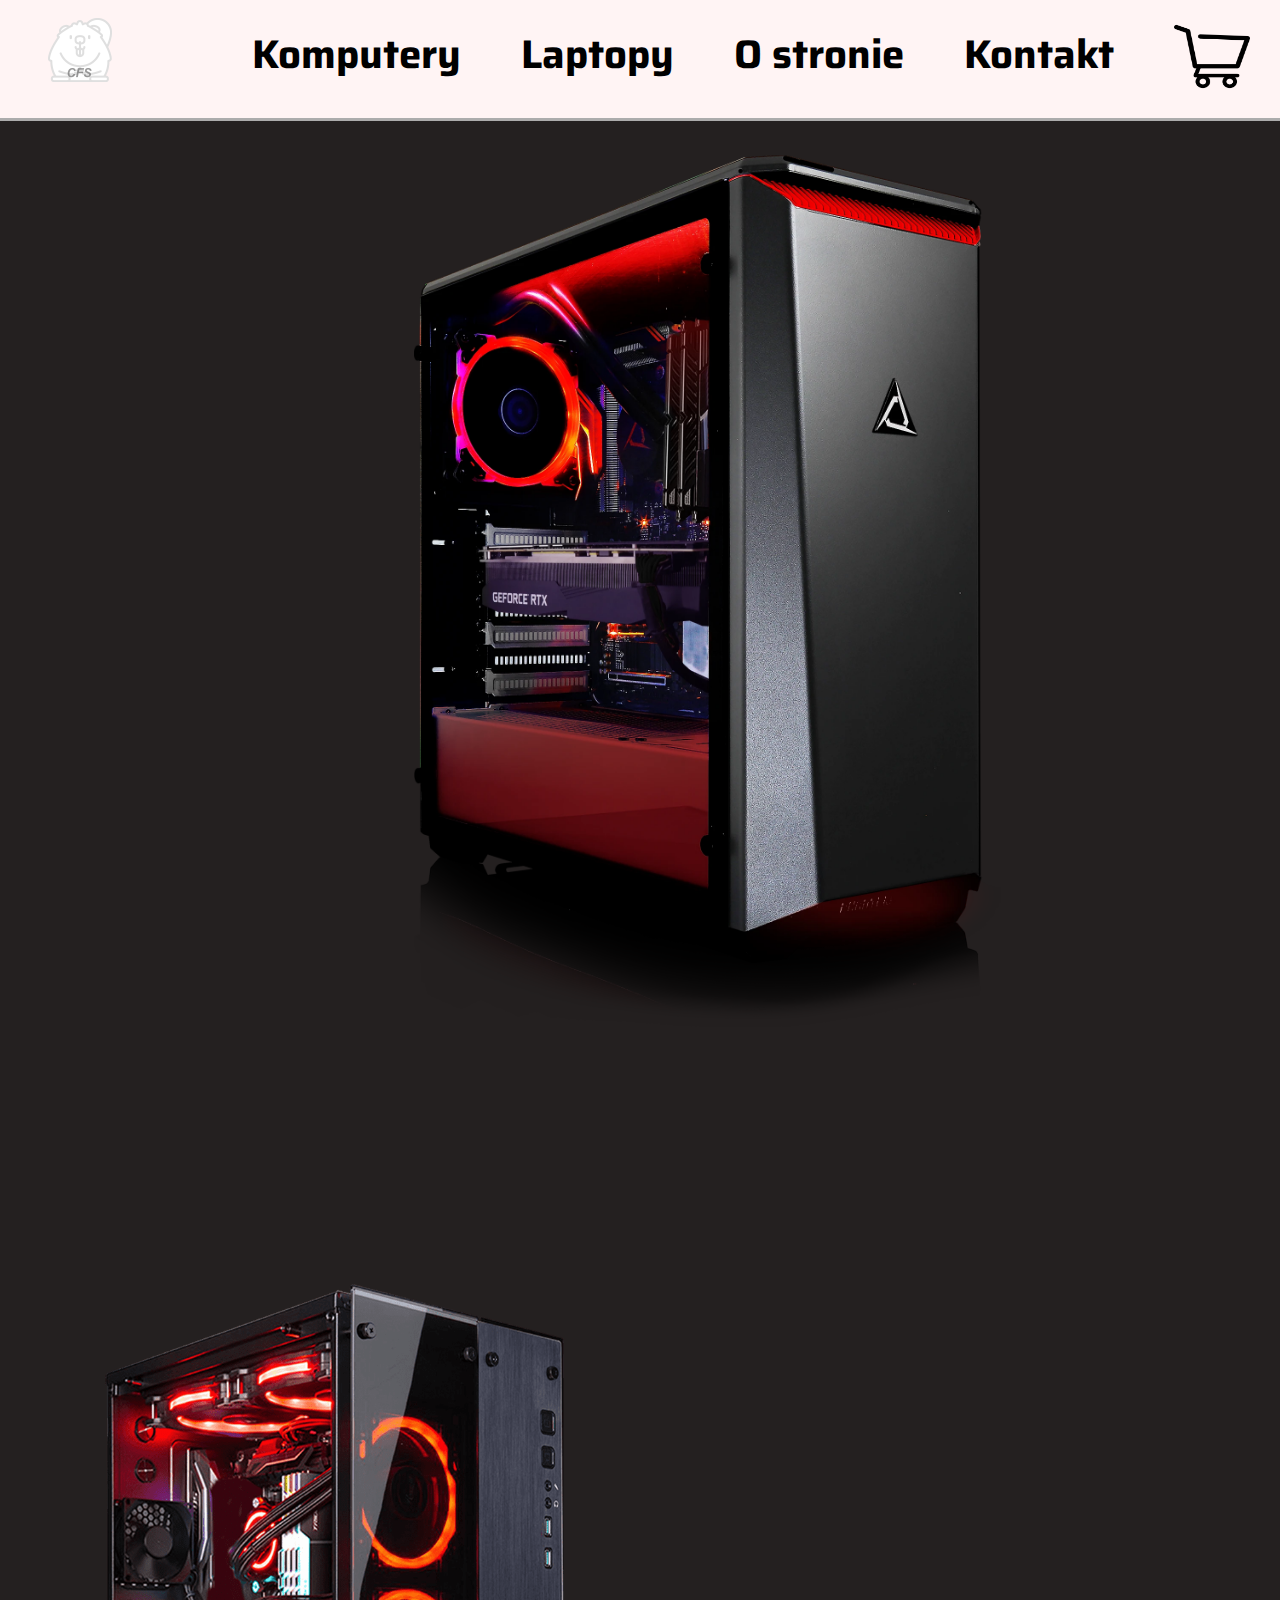
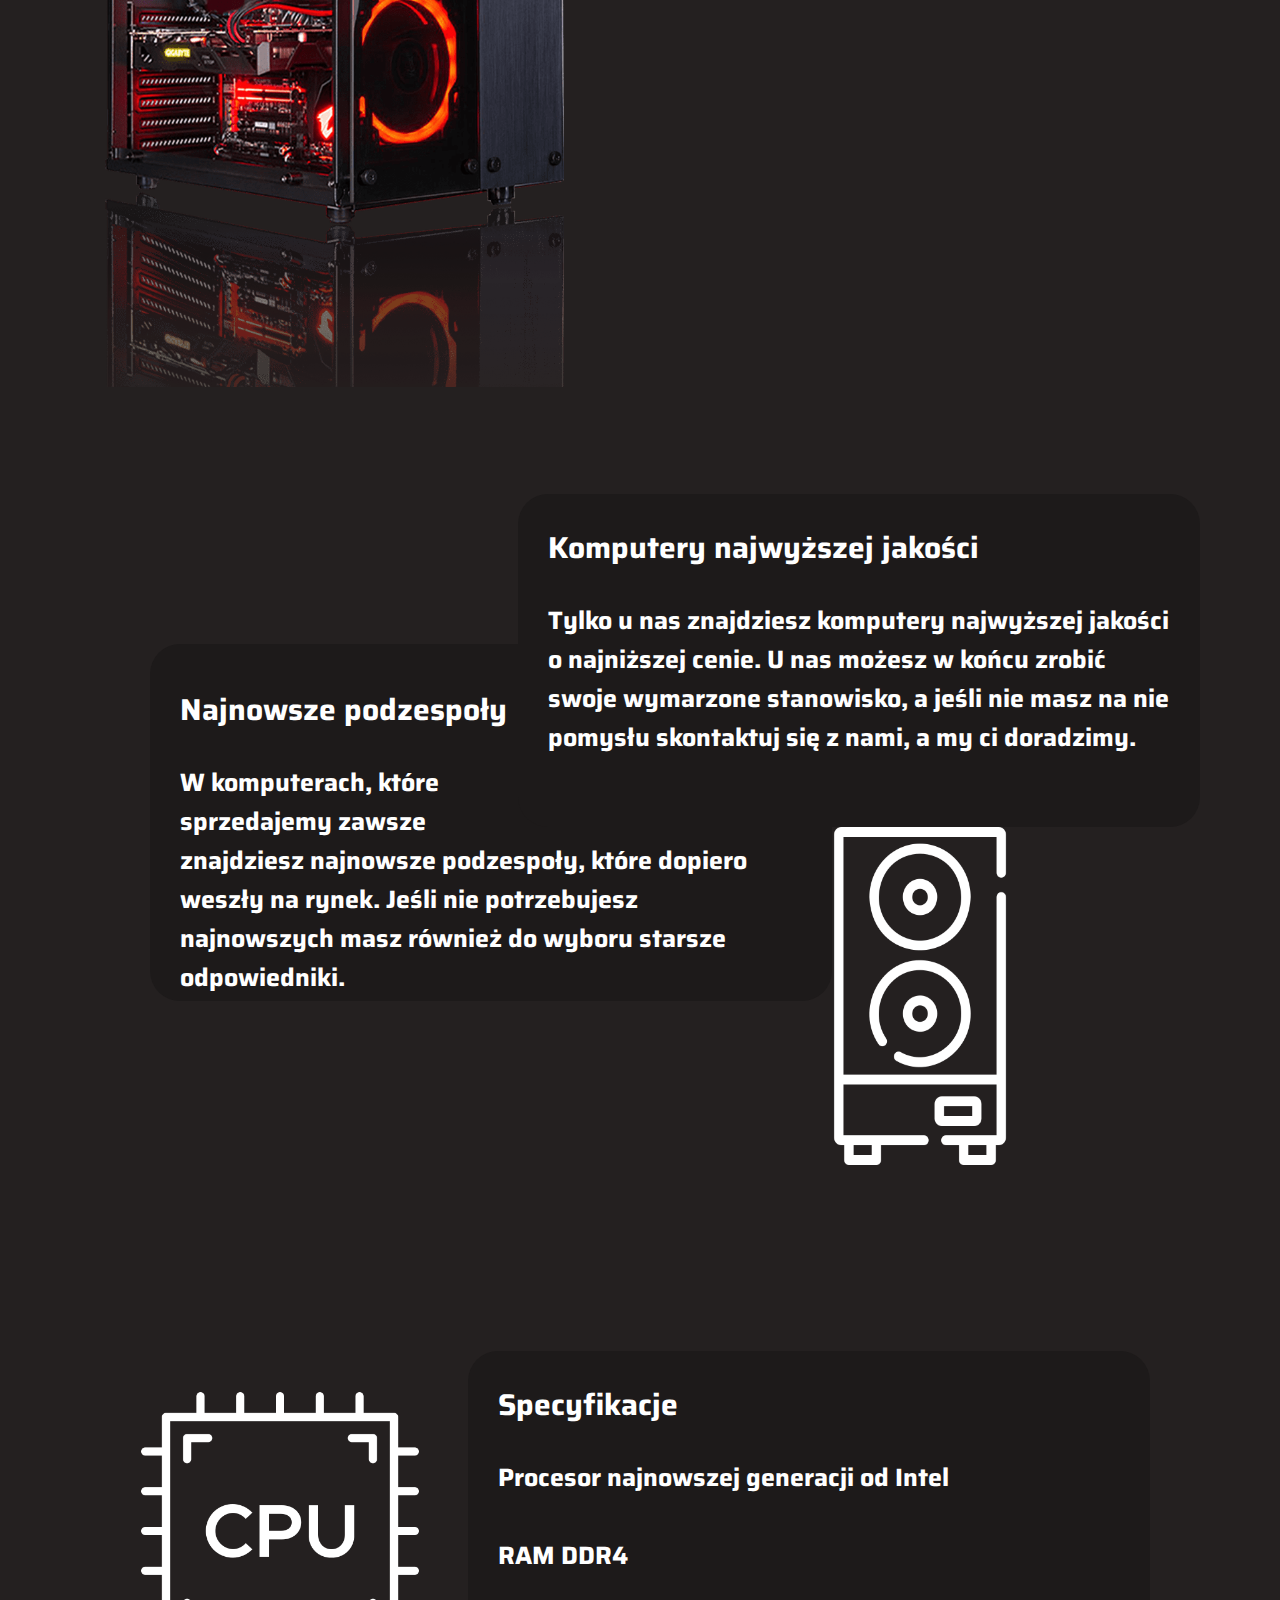
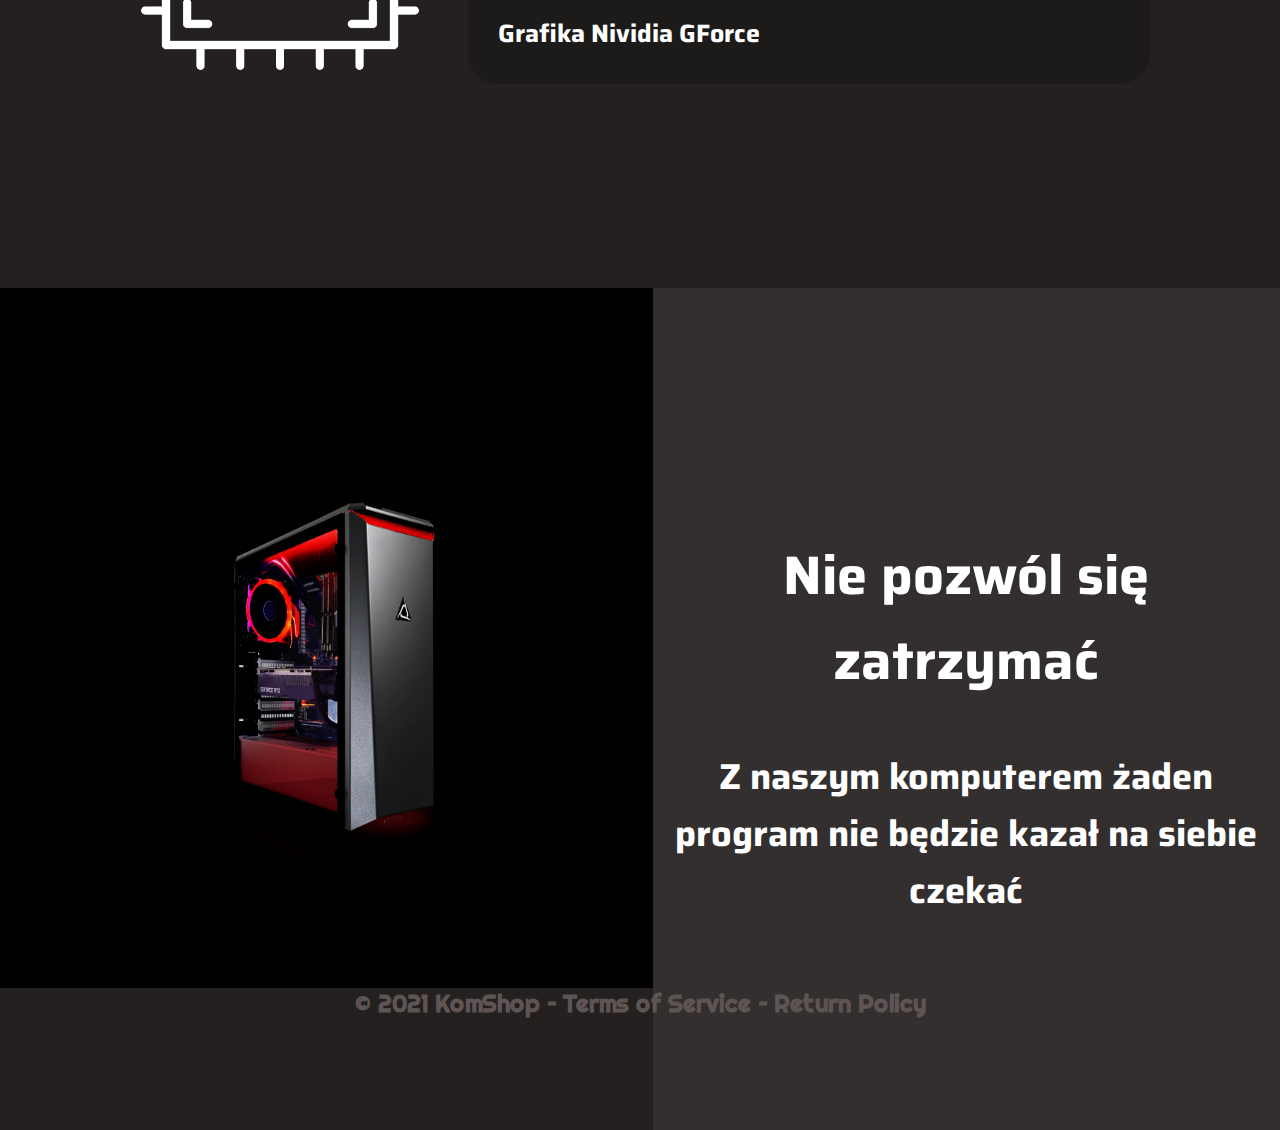
==== commit 8793ef7c: "Merge branch 'main' of https://github.com/SnowWhite856/ProjektWeb into main" ====
--- a/index.html
+++ b/index.html
@@ -51,6 +51,7 @@
         </div>
     </div>
     <div class="konN">
+        <img src="zdj/komp.png" width="303px" height="383px" style="padding-top: 200px;">
         <div class="konN2">
             <h2>Nie pozwól się zatrzymać</h2>
             Z naszym komputerem
--- a/style.css
+++ b/style.css
@@ -89,6 +89,7 @@
 }
 .konN {
     float: left;
+    text-align: center;
     background-color: black;
     width: 100%;
     height: 700px;
@@ -99,8 +100,353 @@
     background-color: #332F2F;
     text-align: center;
     width: 49%;
-    height: 700px;
+    padding-top: 200px;
+    padding-bottom: 211px;
+    height: 5d00px;
     font-size: 36px;
+}
+.p1 {
+    float: right;
+    text-align: center;
+    padding: 10px 30px;
+    margin-top: 250px;
+    margin-right: 80px;
+    font-size: 36px;
+    width: 680px;
+    height: 433px;
+    background-color: #1A1818;
+    border-radius: 30px;
+}
+.p2 {
+    background-color: #1A1818;
+    width: 100%;
+    margin-top: 100px;
+    height: 959px;
+}
+.zdj6 {
+    width: 650px;
+    height: 652px;
+    margin-top: 138px;
+    float: right;
+    margin-right: 60px;
+    transform: matrix(-1, 0, 0, 1, 0, 0);
+}
+.cena1 {
+    float: right;
+    margin-top: 772px;
+    margin-right: -471px;
+    font-size: 72px;
+}
+.podzespol {
+    margin-top: -40px;
+    margin-left: 26px;
+    padding-top: 76px;
+
+}
+.podzespol_zdj{
+    float: left;
+    margin-top: 25px;
+    margin-left: 70px;
+    width: 100px;
+    height: 100px;
+}
+.podzespol_opis{
+    padding-left: 228px;
+}
+.podzespol_tyt{
+    font-size:50px;
+}
+.podzespol_zaw{
+    font-size:36px;
+}
+.kup {
+    border-radius: 41px;
+    position: absolute;
+    width: 303.8px;
+    height: 92.36px;
+    left: 244.92px;
+    top: 1756.45px;
+    color: black;
+    background-color: white;
+    overflow: hidden;
+    margin-top: 37px;
+    padding-top: 10px;
+    text-align: center;
+    font-size: 50px;
+}
+
+.zdj7 {
+    width: 865px;
+    height: 806px;
+    margin-top: 38px;
+    margin-left: -50px;
+    float: left;
+}
+.cena2 {
+    float: left;
+    margin-top: 772px;
+    margin-left: -581px;
+    font-size: 72px;
+}
+.podzespol2 {
+    margin-top: -40px;
+    margin-left: 40px;
+    padding-top: 76px;
+
+}
+.podzespol_zdj2{
+    float: left;
+    margin-top: 25px;
+    margin-left: 70px;
+    width: 100px;
+    height: 100px;
+}
+.podzespol_opis2{
+    margin-left: 328px;
+}
+.podzespol_tyt2{
+    margin-left: 20px;
+    font-size:50px;
+}
+.podzespol_zaw2{
+    padding-left: 20px;
+    font-size:36px;
+}
+.kup2 {
+    border-radius: 41px;
+    position: absolute;
+    width: 303.8px;
+    height: 92.36px;
+    left: 1002.92px;
+    top: 2674.45px;
+    color: black;
+    background-color: white;
+    overflow: hidden;
+    margin-top: 37px;
+    padding-top: 10px;
+    text-align: center;
+    font-size: 50px;
+}
+.modele {
+    border-top: solid 2px #ACACAC;
+    border-bottom: solid 2px #ACACAC;
+    height: 1200px;
+    width: 100%;
+    margin-top: 250px;
+    margin-bottom: -120px;
+}
+.model1 {
+    width: 33%;
+    background-color: #2B2929;
+}
+.model2 {
+    width: 34%;
+    background-color: #242020;
+}
+.model3 {
+    width: 33%;
+    background-color: black;
+}
+.model1, .model2, .model3 {
+    float: left;
+    height: 100%;
+    text-align: center;
+}
+.model1 img, .model2 img, .model3 img {
+    padding-top: 96px;
+}
+.model_tyt {
+    font-size: 50px;
+}
+.model_zaw {
+    font-size: 36px;
+    margin-bottom: 35px;
+}
+.kup3 {
+    overflow: hidden;
+    color: black;
+    background-color: white;
+    border-radius: 41px;
+    padding: 8px 40px;
+    font-size: 50px;
+}
+
+.P
+{
+    font-weight: bold;
+}
+
+#BStrona
+{
+    color: #000000;
+    background-color: #FFF4F4;
+    padding-bottom: 50px;
+}
+
+#SStrona
+{
+    font-family: Saira;
+    font-style: normal;
+    font-weight: normal;
+    font-size: 96px;
+    line-height: 151px;
+    text-align: center;
+}
+
+#TStrona1
+{
+    margin: 50px;
+
+    font-family: Saira;
+    font-style: normal;
+    font-weight: normal;
+    font-size: 40px;
+    line-height: 63px;
+}
+
+#Szdjecia1
+{
+    width: 403px;
+    height: 403px;
+
+    margin: 20px 200px 20px 20px;
+
+    float: left;
+}
+
+#Tclear
+{
+    clear: left;
+}
+
+#TStrona2
+{
+    padding: 50px;
+
+    font-family: Saira;
+    font-style: normal;
+    font-weight: normal;
+    font-size: 40px;
+    line-height: 63px;
+}
+
+#TTStrona
+{
+    padding-left: 200px;
+}
+
+#Szdjecia2
+{
+    width: 403px;
+    height: 403px;
+
+    margin: 20px 20px 20px 120px;
+
+    float: right;
+}
+
+#Linia1
+{
+    margin: auto;
+    width: 700px;
+    height: 0px;
+
+    border: 3px solid #242020;
+}
+
+.PStorna
+{
+    margin: 0px;
+    padding: 0px;
+
+    font-weight: 600;
+    font-size: 48px;
+    line-height: 76px;
+    text-align: center;
+}
+
+#Linia2
+{
+    margin: auto;
+    clear: both;
+    width: 1236px;
+    height: 0px;
+
+    border: 4px solid #242020;
+}
+
+#EStrona
+{
+    text-align: center;
+
+    font-family: Saira;
+    font-style: normal;
+    font-weight: normal;
+    font-size: 40px;
+    line-height: 63px;
+}
+
+#LStrona1
+{
+    margin: 10px;
+
+    font-family: Sansita One;
+    font-style: normal;
+    font-weight: normal;
+    font-size: 288px;
+    line-height: 336px;
+
+    color: #E49928;
+}
+
+#LStrona2
+{
+    font-family: Saira;
+    font-style: normal;
+    font-weight: normal;
+    font-size: 48px;
+    line-height: 76px;
+}
+
+.KStrona
+{
+    box-sizing: border-box;
+    text-align: center;
+    float: left;
+    width: 33.33%;
+    padding: 5px;
+
+    font-family: Saira;
+    font-style: normal;
+    font-weight: normal;
+    font-size: 48px;
+    line-height: 76px;
+    text-align: center;
+}
+
+#KoniecS::after
+{
+    box-sizing: border-box;
+    content: "";
+    clear: both;
+    display: table;
+}
+
+.Klinia
+{
+    margin: auto;
+    width: 286px;
+    height: 0px;
+    margin-bottom: 20px;
+
+    border: 4px solid #E49928;
+}
+
+.PKoniec
+{
+    margin: 10px;
+    font-size: 144px;
+    line-height: 227px;
 }
 
 #informacjie
@@ -121,6 +467,7 @@
 
 #BP
 {
+
     margin-top: 100px;
     float: left;
 
@@ -140,6 +487,8 @@
 
 .Pole
 {
+    color: white;
+
     width: 323px;
     height: 31px;
 
@@ -159,6 +508,8 @@
 
 #TextP
 {
+    color: white;
+
     width: 323px;
     height: 214px;
 
@@ -203,175 +554,7 @@
     font-weight: bold;
 }
 
-#BStrona
-{
-    color: #000000;
-    background-color: #FFF4F4;
-    padding-bottom: 50px;
-}
-
-#SStrona
-{
-    font-family: Saira;
-    font-style: normal;
-    font-weight: normal;
-    font-size: 96px;
-    line-height: 151px;
-    text-align: center;
-}
-
-#TStrona1
-{
-    margin: 50px;
-
-    font-family: Saira;
-    font-style: normal;
-    font-weight: normal;
-    font-size: 40px;
-    line-height: 63px;
-}
-
-#Szdjecia1
-{
-    width: 403px;
-    height: 403px;
-
-    margin: 20px 200px 20px 20px;
-
-    float: left;
-}
-
-#Tclear
-{
-    clear: left;
-}
-
-#TStrona2
-{
-    padding: 50px;
-
-    font-family: Saira;
-    font-style: normal;
-    font-weight: normal;
-    font-size: 40px;
-    line-height: 63px;
-}
-
-#TTStrona
-{
-    padding-left: 200px;
-}
-
-#Szdjecia2
-{
-    width: 403px;
-    height: 403px;
-
-    margin: 20px 20px 20px 120px;
-
-    float: right;
-}
-
-#Linia1
-{
-    margin: auto;
-    width: 700px;
-    height: 0px;
-
-    border: 3px solid #242020;
-}
-
-.PStorna
-{
-    margin: 0px;
-    padding: 0px;
-
-    font-weight: 600;
-    font-size: 48px;
-    line-height: 76px;
-    text-align: center;
-}
-
-#Linia2
-{
-    margin: auto;
-    clear: both;
-    width: 1236px;
-    height: 0px;
-
-    border: 4px solid #242020;
-}
-
-#EStrona
-{
-    text-align: center;
-
-    font-family: Saira;
-    font-style: normal;
-    font-weight: normal;
-    font-size: 40px;
-    line-height: 63px;
-}
-
-#LStrona1
-{
-    margin: 10px;
-
-    font-family: Sansita One;
-    font-style: normal;
-    font-weight: normal;
-    font-size: 288px;
-    line-height: 336px;
-
-    color: #E49928;
-}
-
-#LStrona2
-{
-    font-family: Saira;
-    font-style: normal;
-    font-weight: normal;
-    font-size: 48px;
-    line-height: 76px;
-}
-
-.KStrona
-{
-    box-sizing: border-box;
-    text-align: center;
-    float: left;
-    width: 33.33%;
-    padding: 5px;
-
-    font-family: Saira;
-    font-style: normal;
-    font-weight: normal;
-    font-size: 48px;
-    line-height: 76px;
-    text-align: center;
-}
-
-#KoniecS::after
-{
-    box-sizing: border-box;
-    content: "";
-    clear: both;
-    display: table;
-}
-
-.Klinia
-{
-    margin: auto;
-    width: 286px;
-    height: 0px;
-    margin-bottom: 20px;
-
-    border: 4px solid #E49928;
-}
-
-.PKoniec
-{
-    margin: 10px;
-    font-size: 144px;
-    line-height: 227px;
+#PrzerwaS
+{
+    padding: 400px;
 }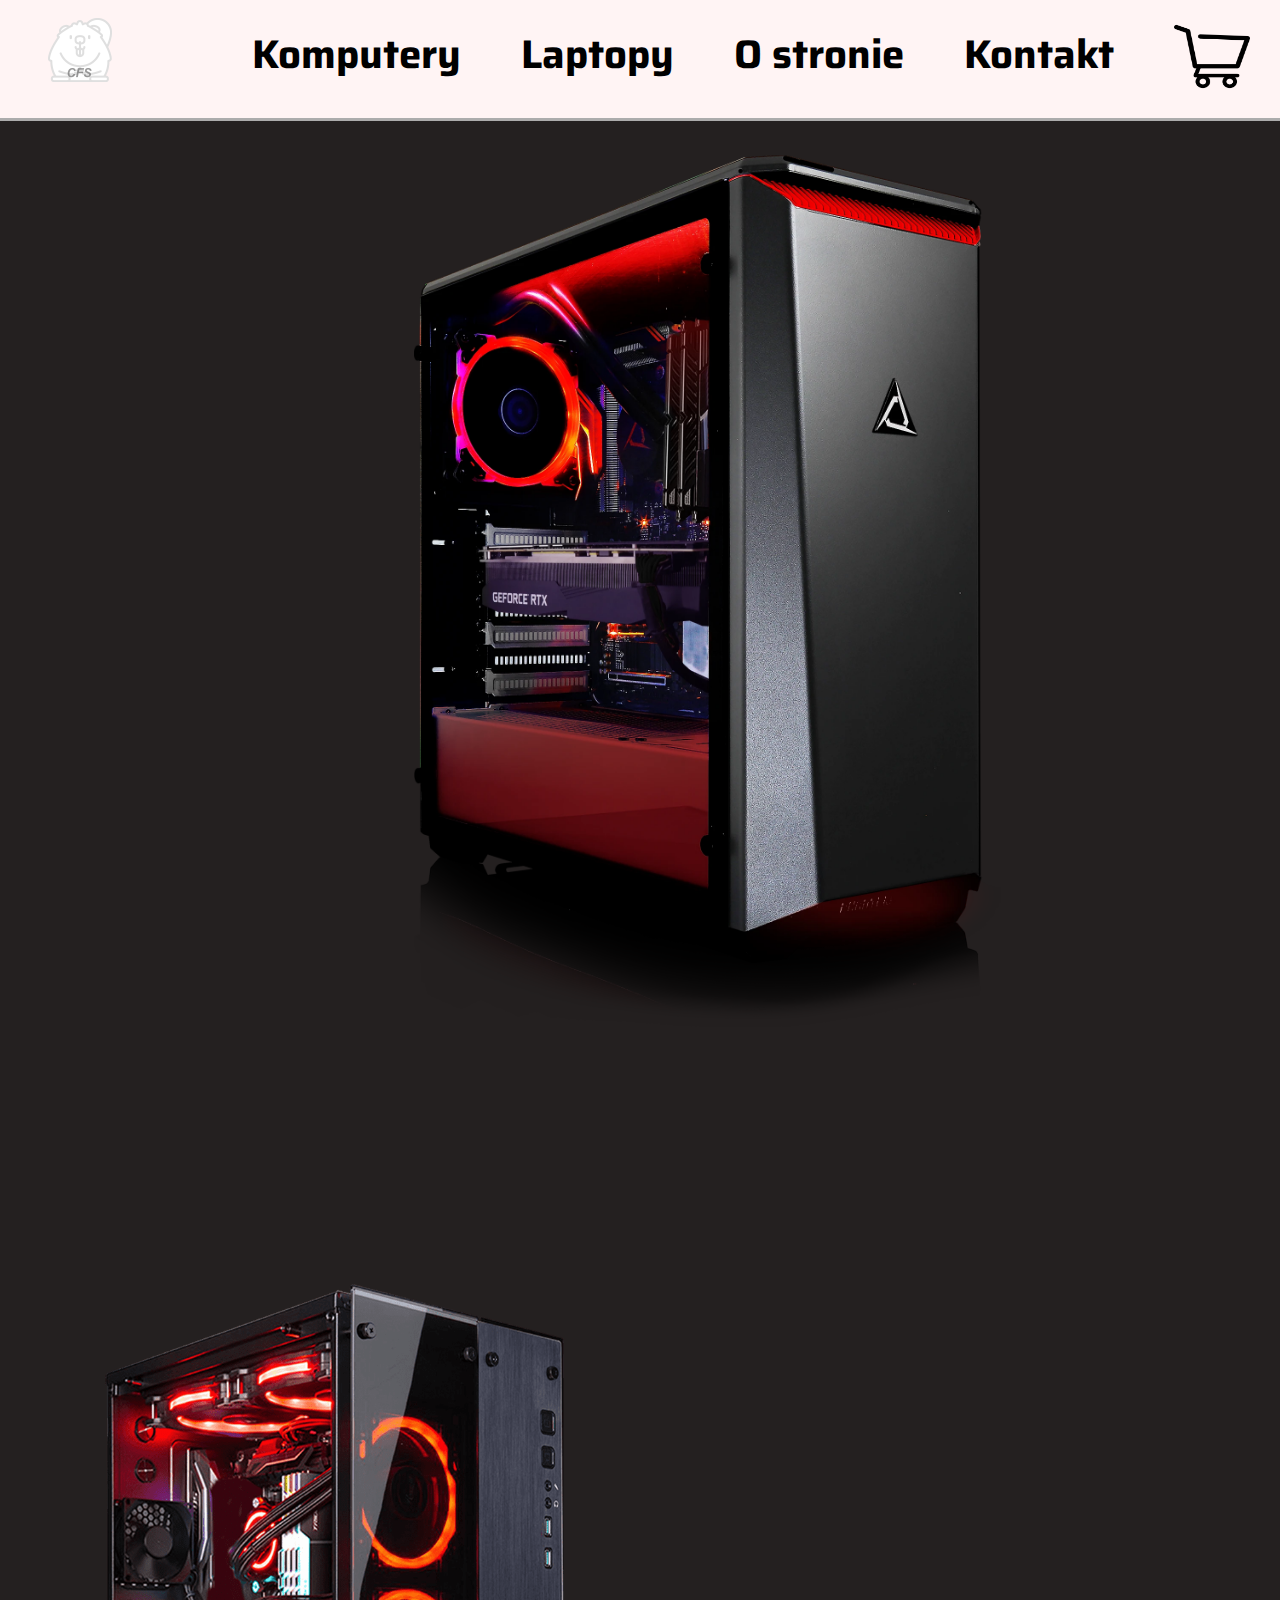
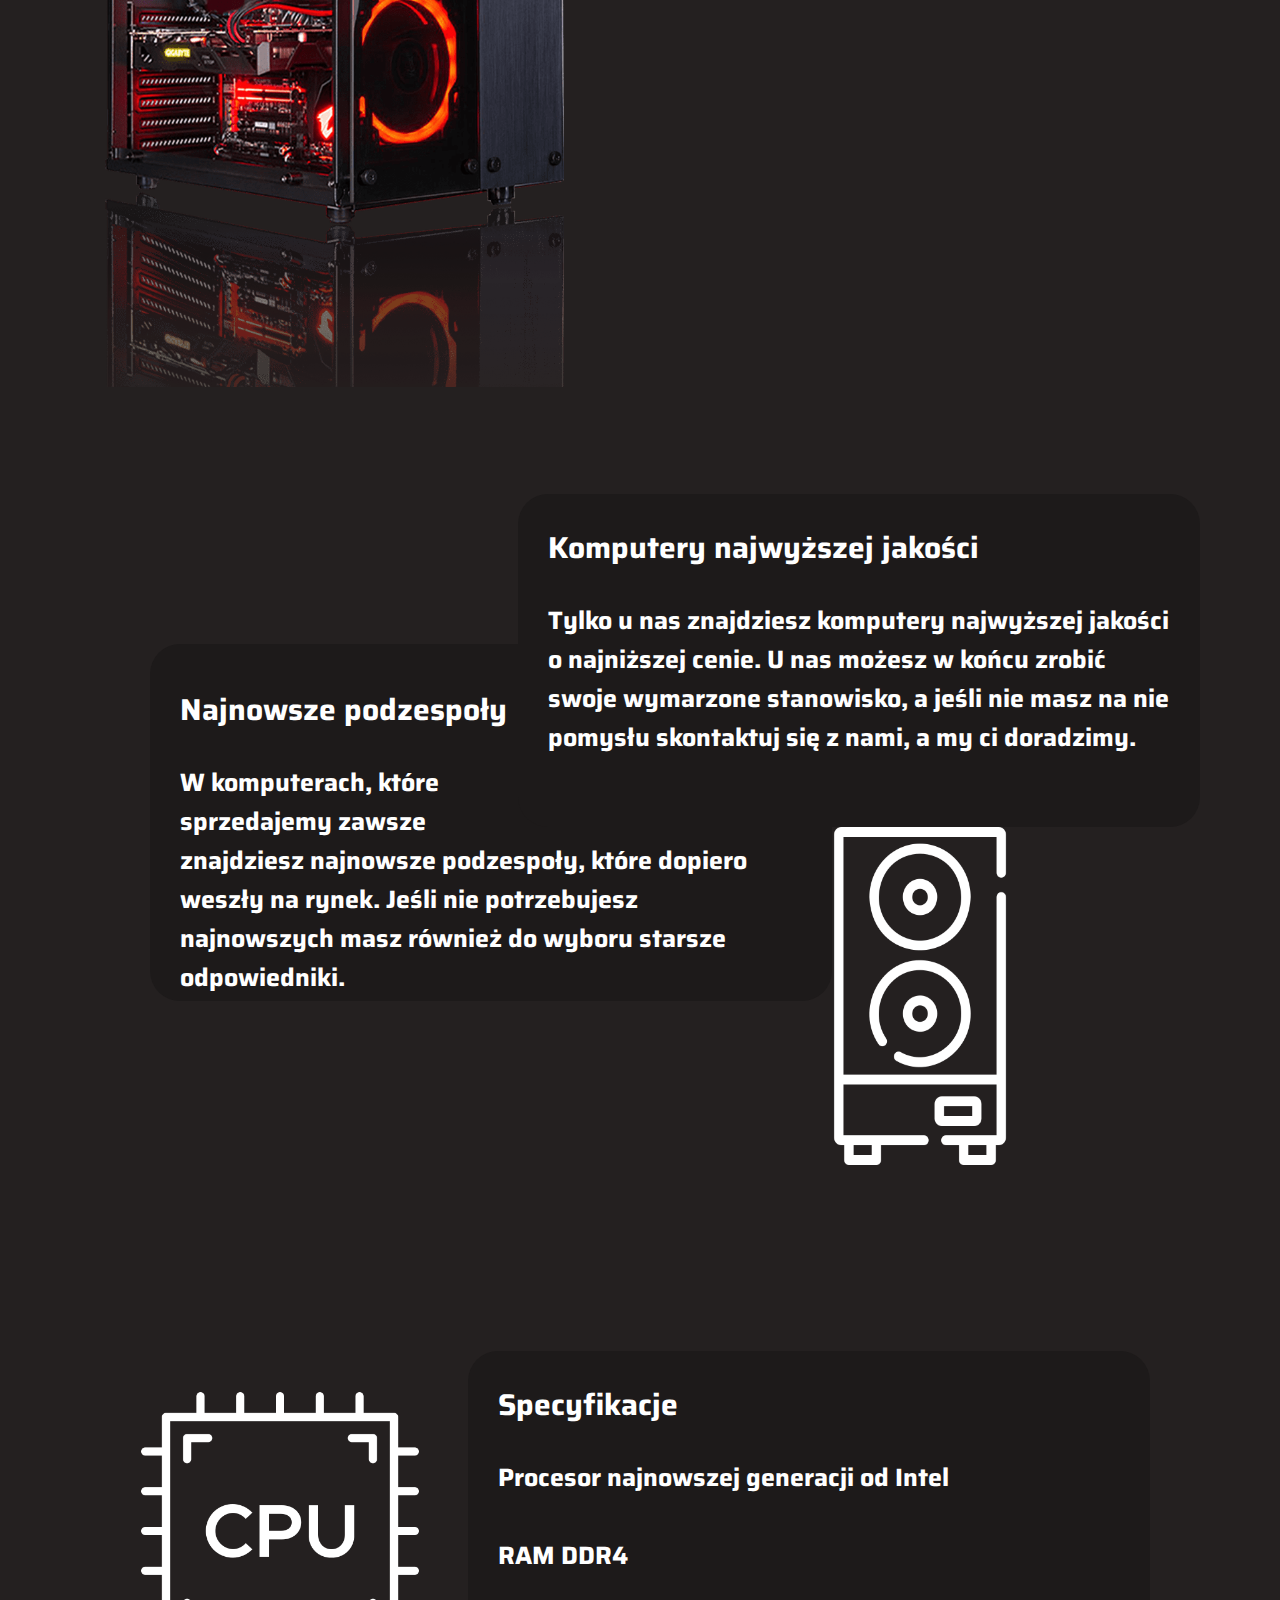
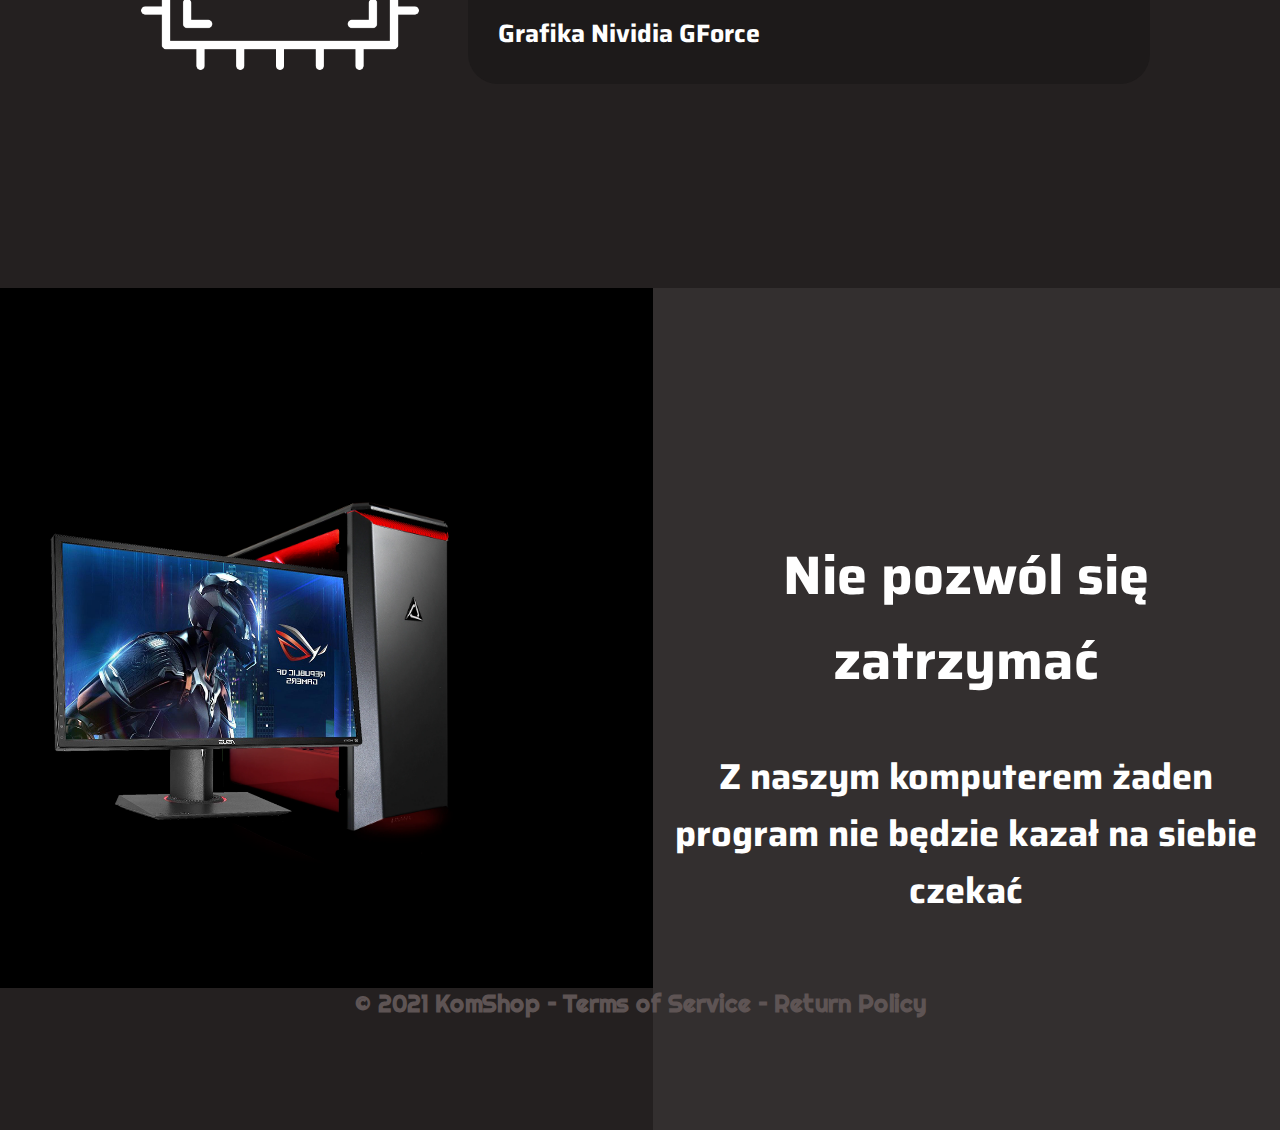
==== commit 4863fdaa: "Merge branch 'main' of https://github.com/SnowWhite856/ProjektWeb into main" ====
--- a/index.html
+++ b/index.html
@@ -51,7 +51,8 @@
         </div>
     </div>
     <div class="konN">
-        <img src="zdj/komp.png" width="303px" height="383px" style="padding-top: 200px;">
+        <img class="ekran" src="zdj/ekran.png" width="303px" height="350px">
+        <img src="zdj/komp.png" width="343px" height="383px" style="padding-top: 200px;">
         <div class="konN2">
             <h2>Nie pozwól się zatrzymać</h2>
             Z naszym komputerem
--- a/style.css
+++ b/style.css
@@ -104,6 +104,14 @@
     padding-bottom: 211px;
     height: 5d00px;
     font-size: 36px;
+}
+.ekran {
+    position: absolute;
+    width: 335px;
+    height: 300px;
+    left: 39px;
+    top: 3727px;
+    transform: matrix(-1, 0, 0, 1, 0, 0);
 }
 .p1 {
     float: right;
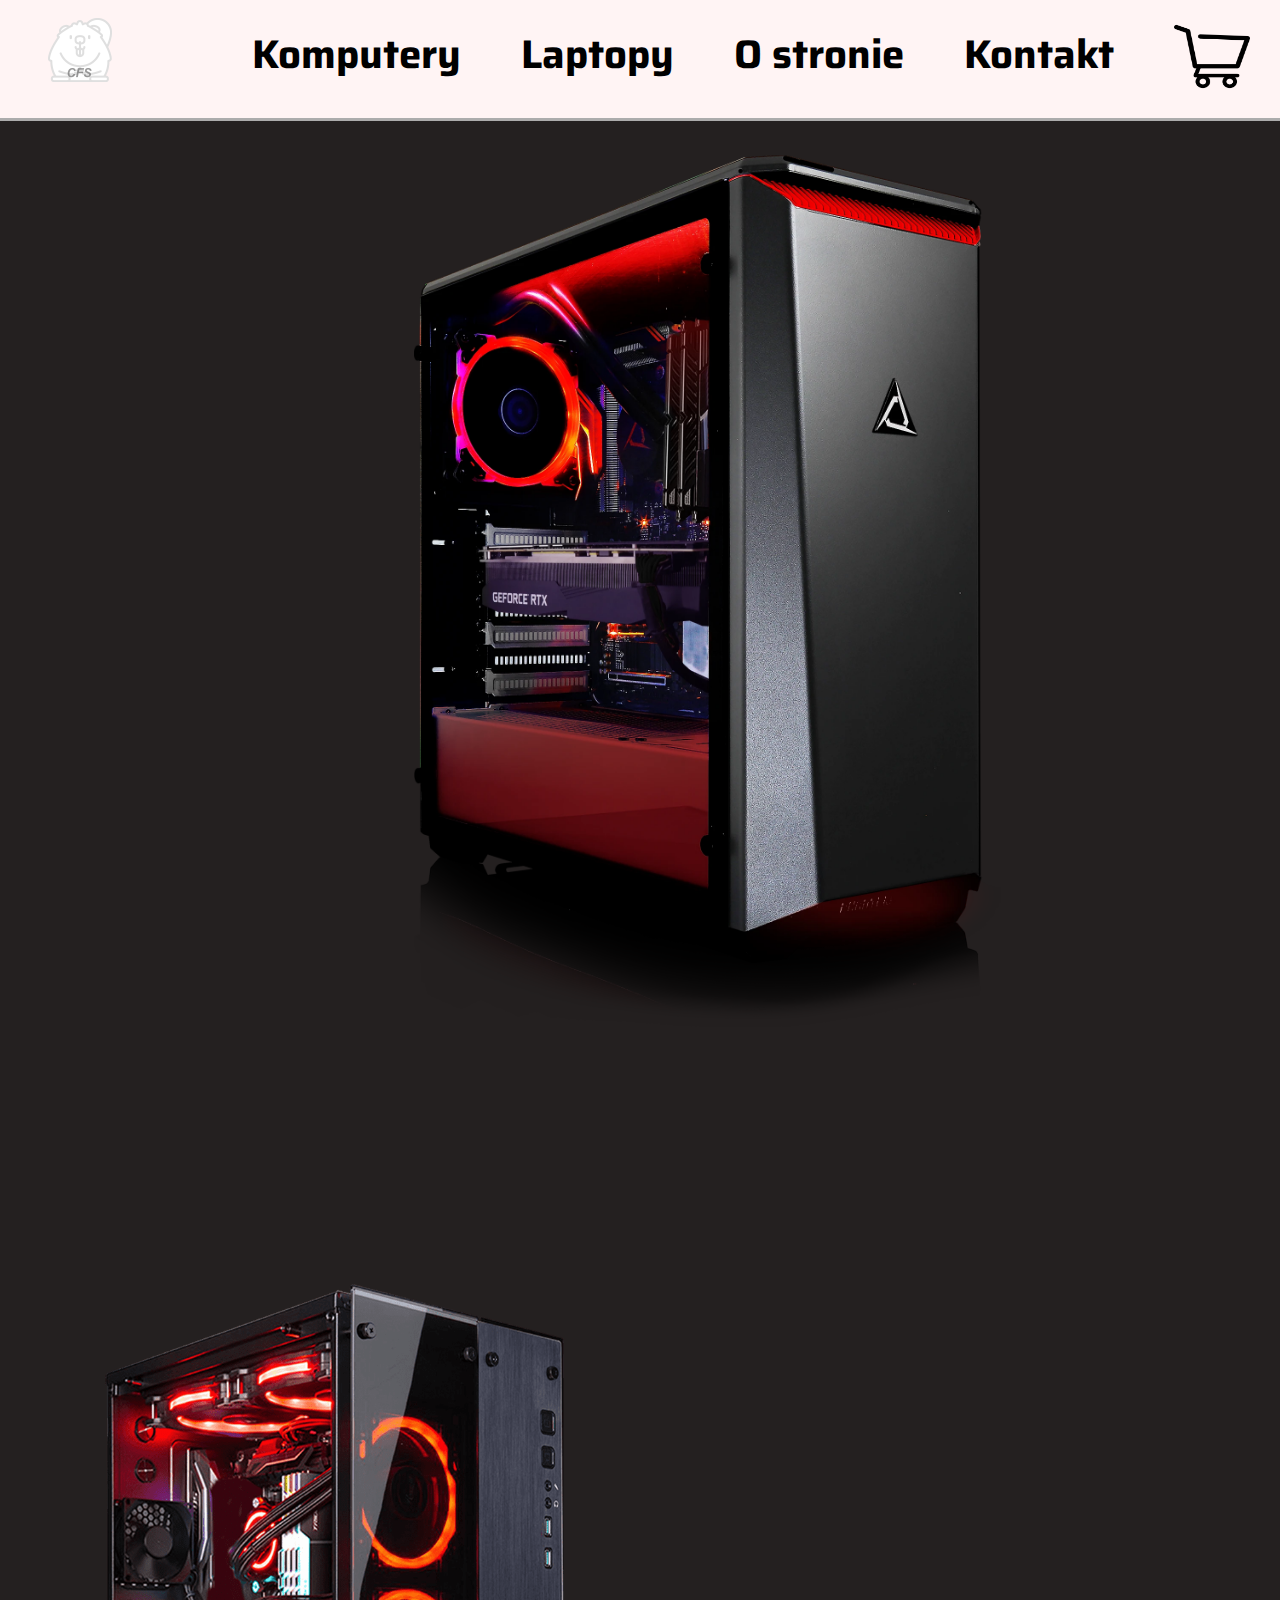
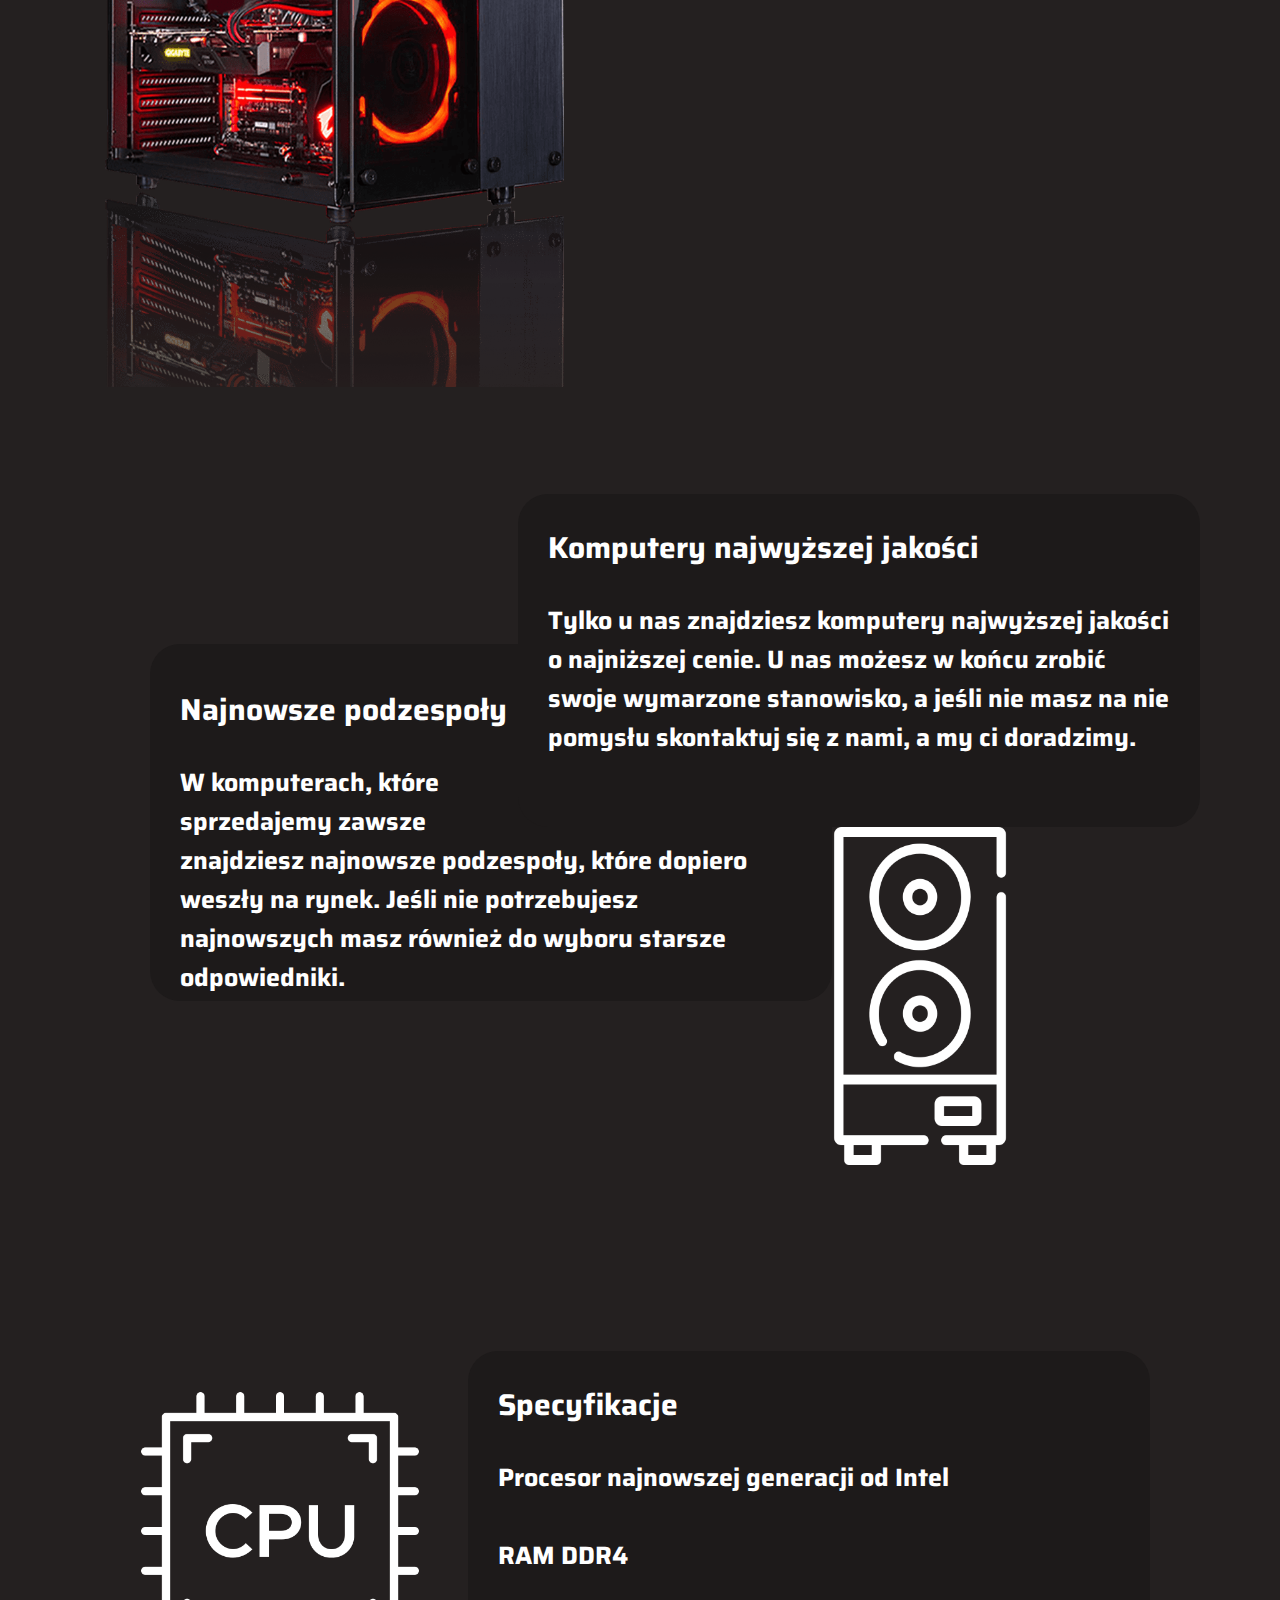
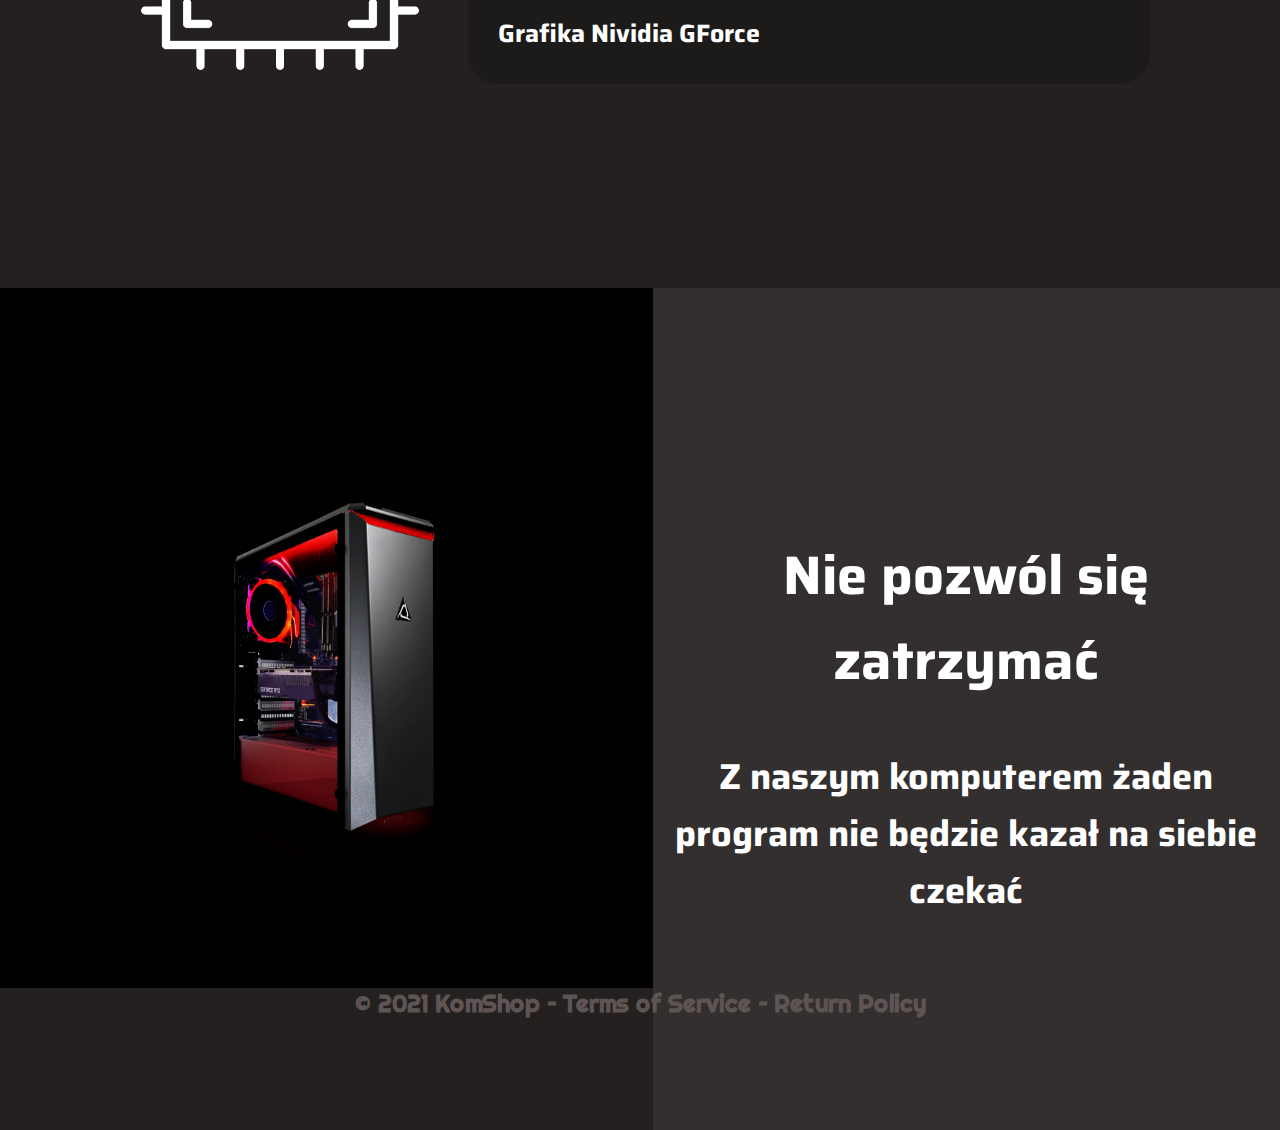
==== commit e01c4f5c: "ikony" ====
--- a/index.html
+++ b/index.html
@@ -4,6 +4,7 @@
     <meta charset="UTF-8">  
     <link rel="stylesheet" href="style.css">
     <title>CFS</title>
+    <link rel="shortcut icon" href="zdj/logo.png" />
 </head>
 <body>
     <div class="menu">
@@ -51,8 +52,7 @@
         </div>
     </div>
     <div class="konN">
-        <img class="ekran" src="zdj/ekran.png" width="303px" height="350px">
-        <img src="zdj/komp.png" width="343px" height="383px" style="padding-top: 200px;">
+        <img src="zdj/komp.png" width="303px" height="383px" style="padding-top: 200px;">
         <div class="konN2">
             <h2>Nie pozwól się zatrzymać</h2>
             Z naszym komputerem
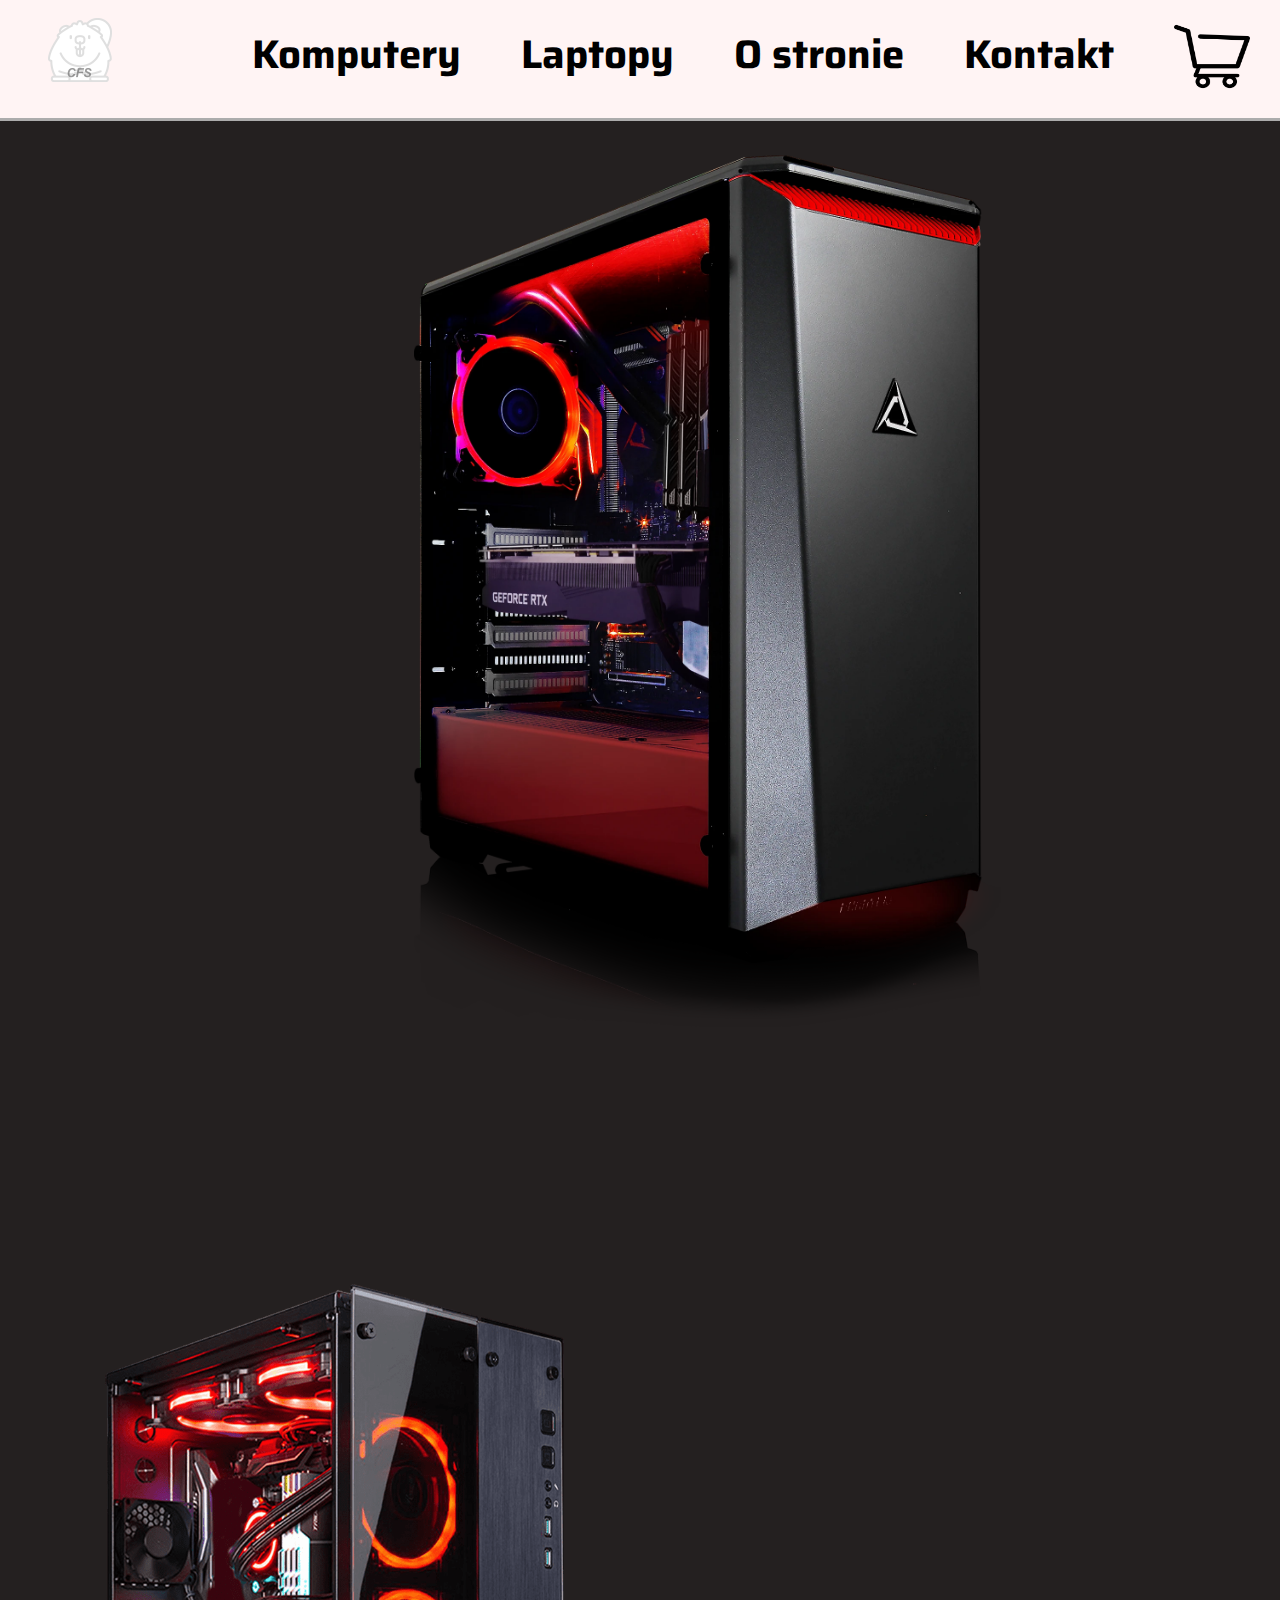
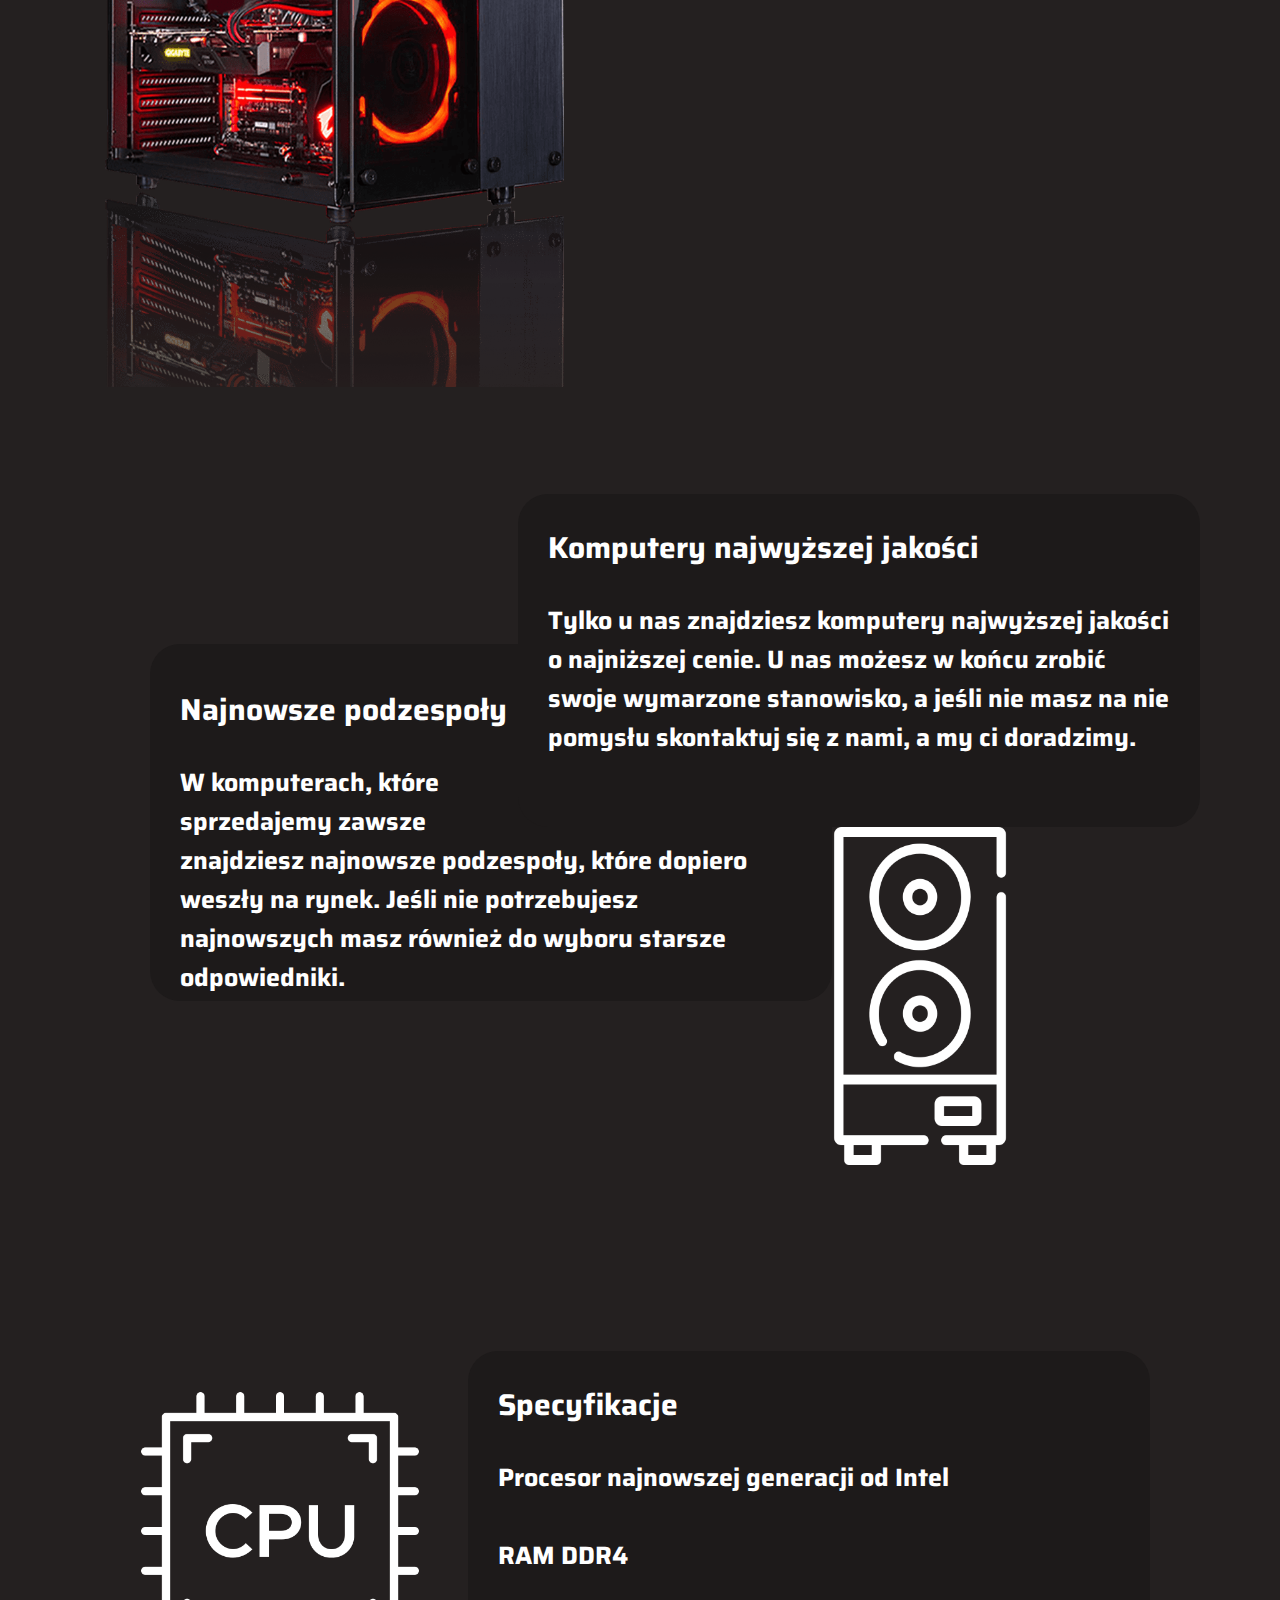
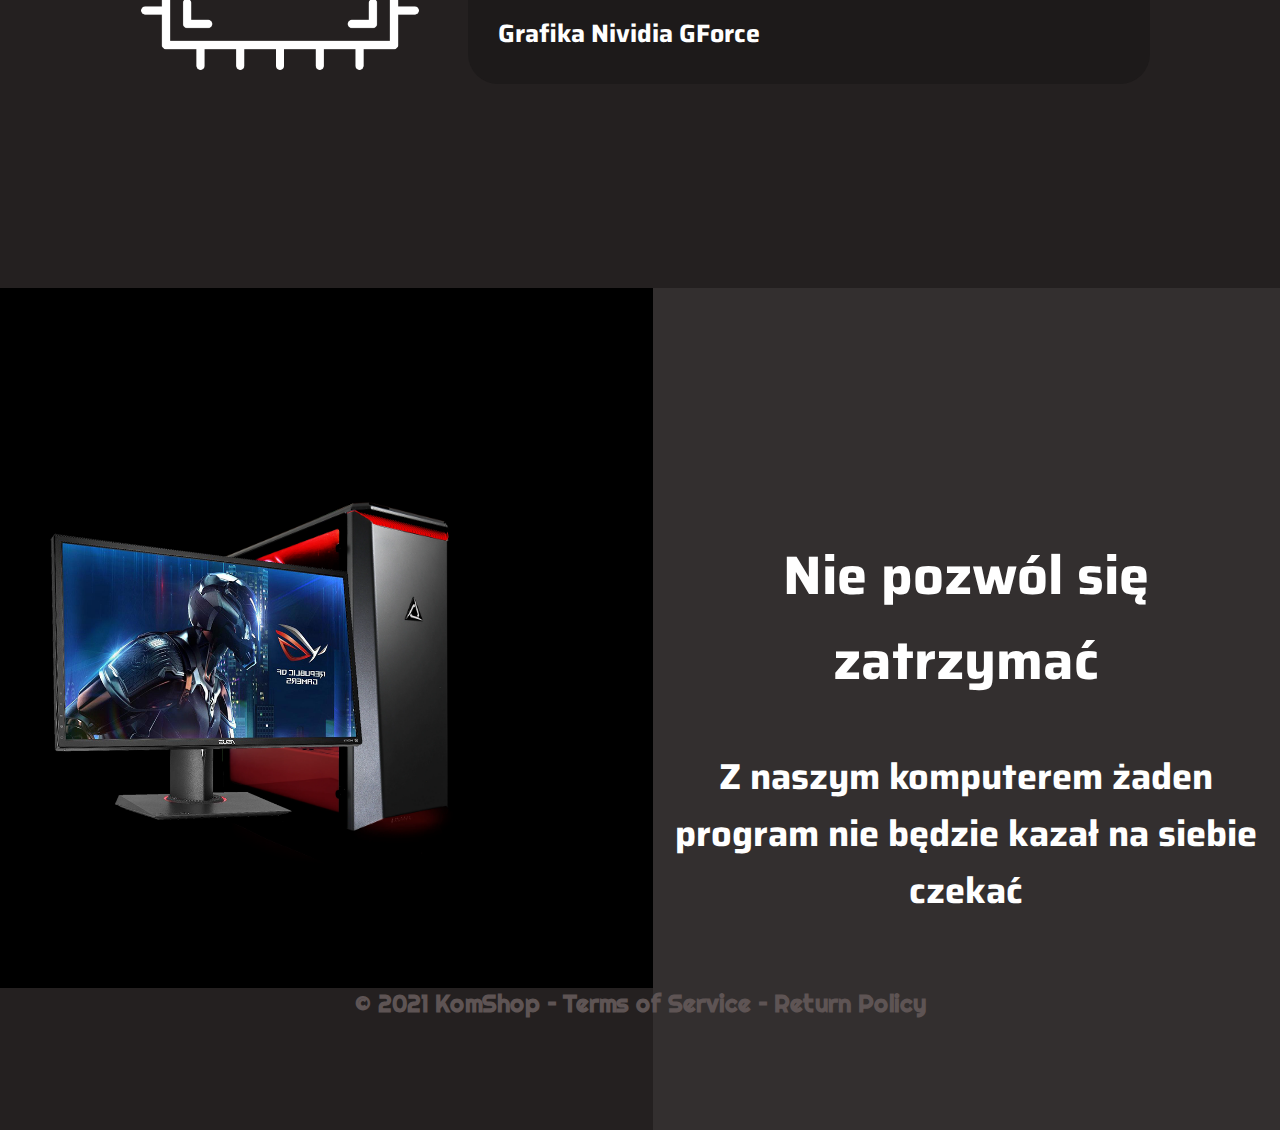
==== commit 03f16d15: "Merge branch 'main' of https://github.com/SnowWhite856/ProjektWeb into main" ====
--- a/index.html
+++ b/index.html
@@ -52,7 +52,8 @@
         </div>
     </div>
     <div class="konN">
-        <img src="zdj/komp.png" width="303px" height="383px" style="padding-top: 200px;">
+        <img class="ekran" src="zdj/ekran.png" width="303px" height="350px">
+        <img src="zdj/komp.png" width="343px" height="383px" style="padding-top: 200px;">
         <div class="konN2">
             <h2>Nie pozwól się zatrzymać</h2>
             Z naszym komputerem
--- a/style.css
+++ b/style.css
@@ -168,19 +168,19 @@
     font-size:36px;
 }
 .kup {
-    border-radius: 41px;
-    position: absolute;
-    width: 303.8px;
-    height: 92.36px;
-    left: 244.92px;
-    top: 1756.45px;
+    font-family: 'Saira';
+    background-color: #FFFFFF; 
+    border: none;
     color: black;
-    background-color: white;
-    overflow: hidden;
-    margin-top: 37px;
-    padding-top: 10px;
-    text-align: center;
-    font-size: 50px;
+    padding: 5px 20px;
+    border-radius: 45px;
+    display: block;
+    font-size: 3vw;
+    font-weight: bold;
+    cursor: pointer;
+    margin-left: auto;
+    margin-right: 1200px;
+    margin-top: 4%
 }
 
 .zdj7 {
@@ -221,19 +221,19 @@
     font-size:36px;
 }
 .kup2 {
-    border-radius: 41px;
-    position: absolute;
-    width: 303.8px;
-    height: 92.36px;
-    left: 1002.92px;
-    top: 2674.45px;
+    font-family: 'Saira';
+    background-color: #FFFFFF; 
+    border: none;
     color: black;
-    background-color: white;
-    overflow: hidden;
-    margin-top: 37px;
-    padding-top: 10px;
-    text-align: center;
-    font-size: 50px;
+    padding: 5px 20px;
+    border-radius: 45px;
+    display: block;
+    font-size: 3vw;
+    font-weight: bold;
+    cursor: pointer;
+    margin-left: auto;
+    margin-right: auto;
+    margin-top: 4%
 }
 .modele {
     border-top: solid 2px #ACACAC;
@@ -271,12 +271,19 @@
     margin-bottom: 35px;
 }
 .kup3 {
-    overflow: hidden;
+    font-family: 'Saira';
+    background-color: #FFFFFF; 
+    border: none;
     color: black;
-    background-color: white;
-    border-radius: 41px;
-    padding: 8px 40px;
-    font-size: 50px;
+    padding: 5px 20px;
+    border-radius: 45px;
+    display: block;
+    font-size: 3vw;
+    font-weight: bold;
+    cursor: pointer;
+    margin-left: auto;
+    margin-right: auto;
+    margin-top: 4%
 }
 
 .P
